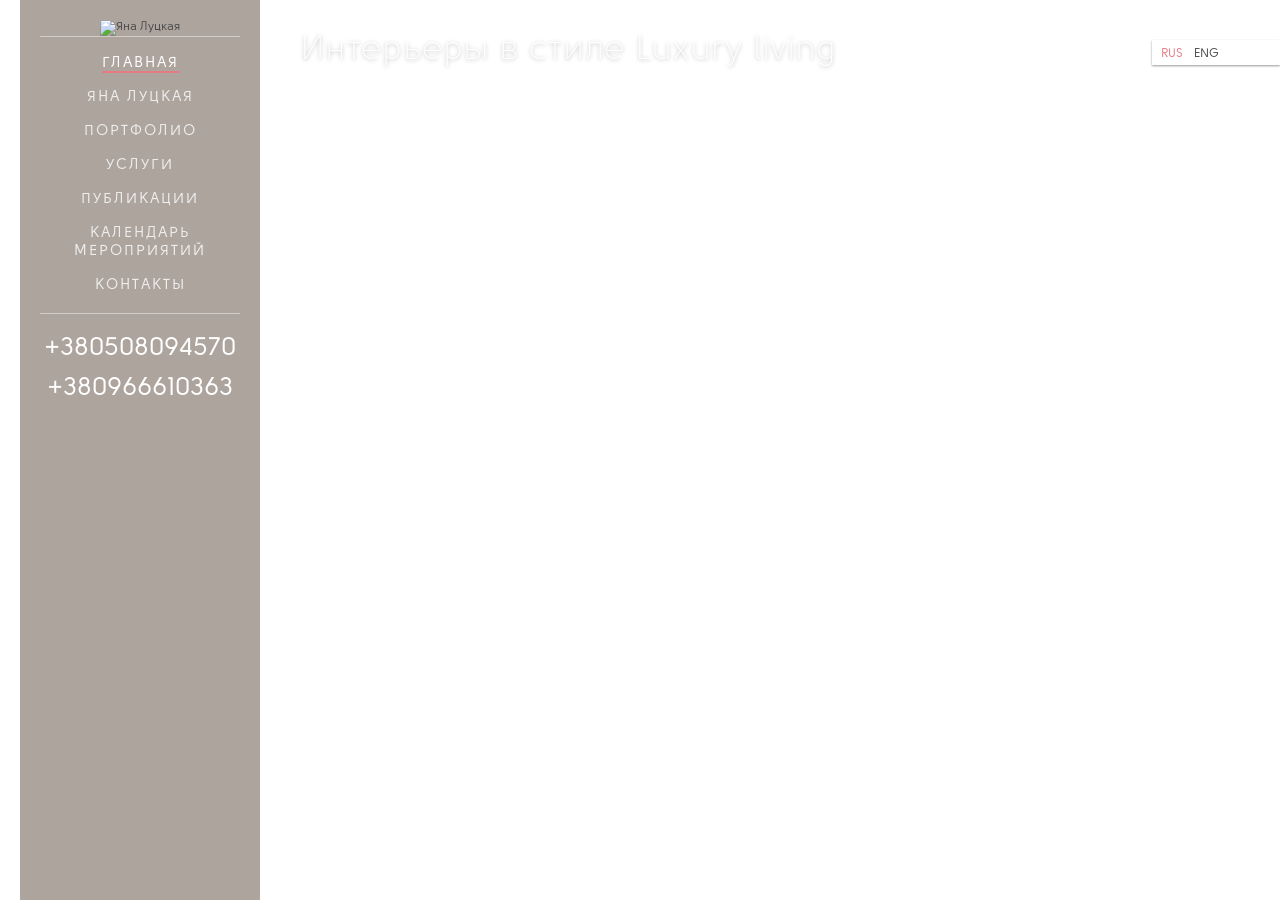
==== app/index.html @ 1f12cc7a "first commit with main section" ====
<!DOCTYPE html>
<html lang="ru">
<head>
	<meta charset="utf-8">
	<title>LutskaDesign</title>
	<meta name="description" content="">

	<meta http-equiv="X-UA-Compatible" content="IE=edge">
	<meta name="viewport" content="width=device-width, initial-scale=1, maximum-scale=1">

	<link rel="shortcut icon" href="favicon/favicon.ico" type="image/x-icon">
	<link rel="apple-touch-icon" href="favicon/apple-touch-icon.png">
	<link rel="apple-touch-icon" sizes="72x72" href="favicon/apple-touch-icon-72x72.png">
	<link rel="apple-touch-icon" sizes="114x114" href="favicon/apple-touch-icon-114x114.png">

	<link rel="stylesheet" href="libs/normalize.css/normalize.css">
	<link rel="stylesheet" href="libs/bootstrap-grid-only/css/grid12.css">
	<link rel="stylesheet" href="css/animate.css">
	<link rel="stylesheet" href="libs/owl-carousel-2/assets/owl.carousel.css">
	<link rel="stylesheet" href="libs/owl-carousel/owl.theme.css">
	<link rel="stylesheet" href="css/fonts.css">
	<link rel="stylesheet" href="css/font-awesome.min.css">
	<link rel="stylesheet" href="css/main.css">
	<script src="https://ajax.googleapis.com/ajax/libs/jquery/2.2.4/jquery.min.js"></script>

</head>

<body>

	<div class="sidebar-menu">
		<a href="index.html"><img src="/img/frontend/logo.png" alt="Яна Луцкая" class="logo"></a>
		<ul class="menu">
			<li class="menu-item"><a class="active" href="#">главная</a></li>
			<li class="menu-item"><a href="#">яна луцкая</a></li>
			<li class="menu-item"><a href="#">портфолио</a></li>
			<li class="menu-item"><a href="#">услуги</a></li>
			<li class="menu-item"><a href="#">публикации</a></li>
			<li class="menu-item"><a href="#">календарь мероприятий</a></li>
			<li class="menu-item"><a href="#">контакты</a></li>
		</ul>
		<ul class="phones">
			<li class="phones-item"><a href="tel:+380508094570">+380508094570</a></li>
			<li class="phones-item"><a href="tel:++380966610363">+380966610363</a></li>
		</ul>
	</div>
	<div class="header-section">
		<ul class="langs">
			<li class="lang-item"><a class="active" href="#">rus</a></li>
			<li class="lang-item"><a href="#">eng</a></li>
		</ul>

		<div class="owl-carousel owl-theme">
			<div class="slide" style="background-image: url('/img/frontend/slide-1.jpg');">
				<div class="slide-title_wrap">
					<h2 class="slide-title">Интерьеры в стиле Luxury living</h2>
				</div>
			</div>
			<div class="slide" style="background-image: url('/img/frontend/slide-2.jpg');">
				<div class="slide-title_wrap">
					<h2 class="slide-title">Неординарные и яркие идеи</h2>
				</div>
			</div>
		</div>
		<div id="arrow-down"><i class='fa fa-angle-down'></i></div>
	</div>

	<script src="libs/jquery/dist/jquery.min.js"></script>
	<script src="libs/owl-carousel-2/owl.carousel.min.js"></script>
	<script src="js/common.js"></script>


</body>
</html>
---- app/libs/bootstrap-grid-only/css/grid12.css ----
@-ms-viewport {
  width: device-width;
}
.visible-xs,
.visible-sm,
.visible-md,
.visible-lg {
  display: none !important;
}
.visible-xs-block,
.visible-xs-inline,
.visible-xs-inline-block,
.visible-sm-block,
.visible-sm-inline,
.visible-sm-inline-block,
.visible-md-block,
.visible-md-inline,
.visible-md-inline-block,
.visible-lg-block,
.visible-lg-inline,
.visible-lg-inline-block {
  display: none !important;
}
@media (max-width: 767px) {
  .visible-xs {
    display: block !important;
  }
  table.visible-xs {
    display: table;
  }
  tr.visible-xs {
    display: table-row !important;
  }
  th.visible-xs,
  td.visible-xs {
    display: table-cell !important;
  }
}
@media (max-width: 767px) {
  .visible-xs-block {
    display: block !important;
  }
}
@media (max-width: 767px) {
  .visible-xs-inline {
    display: inline !important;
  }
}
@media (max-width: 767px) {
  .visible-xs-inline-block {
    display: inline-block !important;
  }
}
@media (min-width: 768px) and (max-width: 991px) {
  .visible-sm {
    display: block !important;
  }
  table.visible-sm {
    display: table;
  }
  tr.visible-sm {
    display: table-row !important;
  }
  th.visible-sm,
  td.visible-sm {
    display: table-cell !important;
  }
}
@media (min-width: 768px) and (max-width: 991px) {
  .visible-sm-block {
    display: block !important;
  }
}
@media (min-width: 768px) and (max-width: 991px) {
  .visible-sm-inline {
    display: inline !important;
  }
}
@media (min-width: 768px) and (max-width: 991px) {
  .visible-sm-inline-block {
    display: inline-block !important;
  }
}
@media (min-width: 992px) and (max-width: 1199px) {
  .visible-md {
    display: block !important;
  }
  table.visible-md {
    display: table;
  }
  tr.visible-md {
    display: table-row !important;
  }
  th.visible-md,
  td.visible-md {
    display: table-cell !important;
  }
}
@media (min-width: 992px) and (max-width: 1199px) {
  .visible-md-block {
    display: block !important;
  }
}
@media (min-width: 992px) and (max-width: 1199px) {
  .visible-md-inline {
    display: inline !important;
  }
}
@media (min-width: 992px) and (max-width: 1199px) {
  .visible-md-inline-block {
    display: inline-block !important;
  }
}
@media (min-width: 1200px) {
  .visible-lg {
    display: block !important;
  }
  table.visible-lg {
    display: table;
  }
  tr.visible-lg {
    display: table-row !important;
  }
  th.visible-lg,
  td.visible-lg {
    display: table-cell !important;
  }
}
@media (min-width: 1200px) {
  .visible-lg-block {
    display: block !important;
  }
}
@media (min-width: 1200px) {
  .visible-lg-inline {
    display: inline !important;
  }
}
@media (min-width: 1200px) {
  .visible-lg-inline-block {
    display: inline-block !important;
  }
}
@media (max-width: 767px) {
  .hidden-xs {
    display: none !important;
  }
}
@media (min-width: 768px) and (max-width: 991px) {
  .hidden-sm {
    display: none !important;
  }
}
@media (min-width: 992px) and (max-width: 1199px) {
  .hidden-md {
    display: none !important;
  }
}
@media (min-width: 1200px) {
  .hidden-lg {
    display: none !important;
  }
}
.visible-print {
  display: none !important;
}
@media print {
  .visible-print {
    display: block !important;
  }
  table.visible-print {
    display: table;
  }
  tr.visible-print {
    display: table-row !important;
  }
  th.visible-print,
  td.visible-print {
    display: table-cell !important;
  }
}
.visible-print-block {
  display: none !important;
}
@media print {
  .visible-print-block {
    display: block !important;
  }
}
.visible-print-inline {
  display: none !important;
}
@media print {
  .visible-print-inline {
    display: inline !important;
  }
}
.visible-print-inline-block {
  display: none !important;
}
@media print {
  .visible-print-inline-block {
    display: inline-block !important;
  }
}
@media print {
  .hidden-print {
    display: none !important;
  }
}
.container {
  margin-right: auto;
  margin-left: auto;
  padding-left: 15px;
  padding-right: 15px;
}
@media (min-width: 768px) {
  .container {
    width: 750px;
  }
}
@media (min-width: 992px) {
  .container {
    width: 970px;
  }
}
@media (min-width: 1200px) {
  .container {
    width: 1170px;
  }
}
.container-fluid {
  margin-right: auto;
  margin-left: auto;
  padding-left: 15px;
  padding-right: 15px;
}
.row {
  margin-left: -15px;
  margin-right: -15px;
}
.col, .col-xs-1, .col-sm-1, .col-md-1, .col-lg-1, .col-xs-2, .col-sm-2, .col-md-2, .col-lg-2, .col-xs-3, .col-sm-3, .col-md-3, .col-lg-3, .col-xs-4, .col-sm-4, .col-md-4, .col-lg-4, .col-xs-5, .col-sm-5, .col-md-5, .col-lg-5, .col-xs-6, .col-sm-6, .col-md-6, .col-lg-6, .col-xs-7, .col-sm-7, .col-md-7, .col-lg-7, .col-xs-8, .col-sm-8, .col-md-8, .col-lg-8, .col-xs-9, .col-sm-9, .col-md-9, .col-lg-9, .col-xs-10, .col-sm-10, .col-md-10, .col-lg-10, .col-xs-11, .col-sm-11, .col-md-11, .col-lg-11, .col-xs-12, .col-sm-12, .col-md-12, .col-lg-12 {
  position: relative;
  min-height: 1px;
  padding-left: 15px;
  padding-right: 15px;
}
.col, .col-xs-1, .col-xs-2, .col-xs-3, .col-xs-4, .col-xs-5, .col-xs-6, .col-xs-7, .col-xs-8, .col-xs-9, .col-xs-10, .col-xs-11, .col-xs-12 {
  float: left;
}
.col-xs-12 {
  width: 100%;
}
.col-xs-11 {
  width: 91.66666667%;
}
.col-xs-10 {
  width: 83.33333333%;
}
.col-xs-9 {
  width: 75%;
}
.col-xs-8 {
  width: 66.66666667%;
}
.col-xs-7 {
  width: 58.33333333%;
}
.col-xs-6 {
  width: 50%;
}
.col-xs-5 {
  width: 41.66666667%;
}
.col-xs-4 {
  width: 33.33333333%;
}
.col-xs-3 {
  width: 25%;
}
.col-xs-2 {
  width: 16.66666667%;
}
.col-xs-1 {
  width: 8.33333333%;
}
.col-xs-pull-12 {
  right: 100%;
}
.col-xs-pull-11 {
  right: 91.66666667%;
}
.col-xs-pull-10 {
  right: 83.33333333%;
}
.col-xs-pull-9 {
  right: 75%;
}
.col-xs-pull-8 {
  right: 66.66666667%;
}
.col-xs-pull-7 {
  right: 58.33333333%;
}
.col-xs-pull-6 {
  right: 50%;
}
.col-xs-pull-5 {
  right: 41.66666667%;
}
.col-xs-pull-4 {
  right: 33.33333333%;
}
.col-xs-pull-3 {
  right: 25%;
}
.col-xs-pull-2 {
  right: 16.66666667%;
}
.col-xs-pull-1 {
  right: 8.33333333%;
}
.col-xs-pull-0 {
  right: auto;
}
.col-xs-push-12 {
  left: 100%;
}
.col-xs-push-11 {
  left: 91.66666667%;
}
.col-xs-push-10 {
  left: 83.33333333%;
}
.col-xs-push-9 {
  left: 75%;
}
.col-xs-push-8 {
  left: 66.66666667%;
}
.col-xs-push-7 {
  left: 58.33333333%;
}
.col-xs-push-6 {
  left: 50%;
}
.col-xs-push-5 {
  left: 41.66666667%;
}
.col-xs-push-4 {
  left: 33.33333333%;
}
.col-xs-push-3 {
  left: 25%;
}
.col-xs-push-2 {
  left: 16.66666667%;
}
.col-xs-push-1 {
  left: 8.33333333%;
}
.col-xs-push-0 {
  left: auto;
}
.col-xs-offset-12 {
  margin-left: 100%;
}
.col-xs-offset-11 {
  margin-left: 91.66666667%;
}
.col-xs-offset-10 {
  margin-left: 83.33333333%;
}
.col-xs-offset-9 {
  margin-left: 75%;
}
.col-xs-offset-8 {
  margin-left: 66.66666667%;
}
.col-xs-offset-7 {
  margin-left: 58.33333333%;
}
.col-xs-offset-6 {
  margin-left: 50%;
}
.col-xs-offset-5 {
  margin-left: 41.66666667%;
}
.col-xs-offset-4 {
  margin-left: 33.33333333%;
}
.col-xs-offset-3 {
  margin-left: 25%;
}
.col-xs-offset-2 {
  margin-left: 16.66666667%;
}
.col-xs-offset-1 {
  margin-left: 8.33333333%;
}
.col-xs-offset-0 {
  margin-left: 0%;
}
@media (min-width: 768px) {
  .col, .col-sm-1, .col-sm-2, .col-sm-3, .col-sm-4, .col-sm-5, .col-sm-6, .col-sm-7, .col-sm-8, .col-sm-9, .col-sm-10, .col-sm-11, .col-sm-12 {
    float: left;
  }
  .col-sm-12 {
    width: 100%;
  }
  .col-sm-11 {
    width: 91.66666667%;
  }
  .col-sm-10 {
    width: 83.33333333%;
  }
  .col-sm-9 {
    width: 75%;
  }
  .col-sm-8 {
    width: 66.66666667%;
  }
  .col-sm-7 {
    width: 58.33333333%;
  }
  .col-sm-6 {
    width: 50%;
  }
  .col-sm-5 {
    width: 41.66666667%;
  }
  .col-sm-4 {
    width: 33.33333333%;
  }
  .col-sm-3 {
    width: 25%;
  }
  .col-sm-2 {
    width: 16.66666667%;
  }
  .col-sm-1 {
    width: 8.33333333%;
  }
  .col-sm-pull-12 {
    right: 100%;
  }
  .col-sm-pull-11 {
    right: 91.66666667%;
  }
  .col-sm-pull-10 {
    right: 83.33333333%;
  }
  .col-sm-pull-9 {
    right: 75%;
  }
  .col-sm-pull-8 {
    right: 66.66666667%;
  }
  .col-sm-pull-7 {
    right: 58.33333333%;
  }
  .col-sm-pull-6 {
    right: 50%;
  }
  .col-sm-pull-5 {
    right: 41.66666667%;
  }
  .col-sm-pull-4 {
    right: 33.33333333%;
  }
  .col-sm-pull-3 {
    right: 25%;
  }
  .col-sm-pull-2 {
    right: 16.66666667%;
  }
  .col-sm-pull-1 {
    right: 8.33333333%;
  }
  .col-sm-pull-0 {
    right: auto;
  }
  .col-sm-push-12 {
    left: 100%;
  }
  .col-sm-push-11 {
    left: 91.66666667%;
  }
  .col-sm-push-10 {
    left: 83.33333333%;
  }
  .col-sm-push-9 {
    left: 75%;
  }
  .col-sm-push-8 {
    left: 66.66666667%;
  }
  .col-sm-push-7 {
    left: 58.33333333%;
  }
  .col-sm-push-6 {
    left: 50%;
  }
  .col-sm-push-5 {
    left: 41.66666667%;
  }
  .col-sm-push-4 {
    left: 33.33333333%;
  }
  .col-sm-push-3 {
    left: 25%;
  }
  .col-sm-push-2 {
    left: 16.66666667%;
  }
  .col-sm-push-1 {
    left: 8.33333333%;
  }
  .col-sm-push-0 {
    left: auto;
  }
  .col-sm-offset-12 {
    margin-left: 100%;
  }
  .col-sm-offset-11 {
    margin-left: 91.66666667%;
  }
  .col-sm-offset-10 {
    margin-left: 83.33333333%;
  }
  .col-sm-offset-9 {
    margin-left: 75%;
  }
  .col-sm-offset-8 {
    margin-left: 66.66666667%;
  }
  .col-sm-offset-7 {
    margin-left: 58.33333333%;
  }
  .col-sm-offset-6 {
    margin-left: 50%;
  }
  .col-sm-offset-5 {
    margin-left: 41.66666667%;
  }
  .col-sm-offset-4 {
    margin-left: 33.33333333%;
  }
  .col-sm-offset-3 {
    margin-left: 25%;
  }
  .col-sm-offset-2 {
    margin-left: 16.66666667%;
  }
  .col-sm-offset-1 {
    margin-left: 8.33333333%;
  }
  .col-sm-offset-0 {
    margin-left: 0%;
  }
}
@media (min-width: 992px) {
  .col, .col-md-1, .col-md-2, .col-md-3, .col-md-4, .col-md-5, .col-md-6, .col-md-7, .col-md-8, .col-md-9, .col-md-10, .col-md-11, .col-md-12 {
    float: left;
  }
  .col-md-12 {
    width: 100%;
  }
  .col-md-11 {
    width: 91.66666667%;
  }
  .col-md-10 {
    width: 83.33333333%;
  }
  .col-md-9 {
    width: 75%;
  }
  .col-md-8 {
    width: 66.66666667%;
  }
  .col-md-7 {
    width: 58.33333333%;
  }
  .col-md-6 {
    width: 50%;
  }
  .col-md-5 {
    width: 41.66666667%;
  }
  .col-md-4 {
    width: 33.33333333%;
  }
  .col-md-3 {
    width: 25%;
  }
  .col-md-2 {
    width: 16.66666667%;
  }
  .col-md-1 {
    width: 8.33333333%;
  }
  .col-md-pull-12 {
    right: 100%;
  }
  .col-md-pull-11 {
    right: 91.66666667%;
  }
  .col-md-pull-10 {
    right: 83.33333333%;
  }
  .col-md-pull-9 {
    right: 75%;
  }
  .col-md-pull-8 {
    right: 66.66666667%;
  }
  .col-md-pull-7 {
    right: 58.33333333%;
  }
  .col-md-pull-6 {
    right: 50%;
  }
  .col-md-pull-5 {
    right: 41.66666667%;
  }
  .col-md-pull-4 {
    right: 33.33333333%;
  }
  .col-md-pull-3 {
    right: 25%;
  }
  .col-md-pull-2 {
    right: 16.66666667%;
  }
  .col-md-pull-1 {
    right: 8.33333333%;
  }
  .col-md-pull-0 {
    right: auto;
  }
  .col-md-push-12 {
    left: 100%;
  }
  .col-md-push-11 {
    left: 91.66666667%;
  }
  .col-md-push-10 {
    left: 83.33333333%;
  }
  .col-md-push-9 {
    left: 75%;
  }
  .col-md-push-8 {
    left: 66.66666667%;
  }
  .col-md-push-7 {
    left: 58.33333333%;
  }
  .col-md-push-6 {
    left: 50%;
  }
  .col-md-push-5 {
    left: 41.66666667%;
  }
  .col-md-push-4 {
    left: 33.33333333%;
  }
  .col-md-push-3 {
    left: 25%;
  }
  .col-md-push-2 {
    left: 16.66666667%;
  }
  .col-md-push-1 {
    left: 8.33333333%;
  }
  .col-md-push-0 {
    left: auto;
  }
  .col-md-offset-12 {
    margin-left: 100%;
  }
  .col-md-offset-11 {
    margin-left: 91.66666667%;
  }
  .col-md-offset-10 {
    margin-left: 83.33333333%;
  }
  .col-md-offset-9 {
    margin-left: 75%;
  }
  .col-md-offset-8 {
    margin-left: 66.66666667%;
  }
  .col-md-offset-7 {
    margin-left: 58.33333333%;
  }
  .col-md-offset-6 {
    margin-left: 50%;
  }
  .col-md-offset-5 {
    margin-left: 41.66666667%;
  }
  .col-md-offset-4 {
    margin-left: 33.33333333%;
  }
  .col-md-offset-3 {
    margin-left: 25%;
  }
  .col-md-offset-2 {
    margin-left: 16.66666667%;
  }
  .col-md-offset-1 {
    margin-left: 8.33333333%;
  }
  .col-md-offset-0 {
    margin-left: 0%;
  }
}
@media (min-width: 1200px) {
  .col, .col-lg-1, .col-lg-2, .col-lg-3, .col-lg-4, .col-lg-5, .col-lg-6, .col-lg-7, .col-lg-8, .col-lg-9, .col-lg-10, .col-lg-11, .col-lg-12 {
    float: left;
  }
  .col-lg-12 {
    width: 100%;
  }
  .col-lg-11 {
    width: 91.66666667%;
  }
  .col-lg-10 {
    width: 83.33333333%;
  }
  .col-lg-9 {
    width: 75%;
  }
  .col-lg-8 {
    width: 66.66666667%;
  }
  .col-lg-7 {
    width: 58.33333333%;
  }
  .col-lg-6 {
    width: 50%;
  }
  .col-lg-5 {
    width: 41.66666667%;
  }
  .col-lg-4 {
    width: 33.33333333%;
  }
  .col-lg-3 {
    width: 25%;
  }
  .col-lg-2 {
    width: 16.66666667%;
  }
  .col-lg-1 {
    width: 8.33333333%;
  }
  .col-lg-pull-12 {
    right: 100%;
  }
  .col-lg-pull-11 {
    right: 91.66666667%;
  }
  .col-lg-pull-10 {
    right: 83.33333333%;
  }
  .col-lg-pull-9 {
    right: 75%;
  }
  .col-lg-pull-8 {
    right: 66.66666667%;
  }
  .col-lg-pull-7 {
    right: 58.33333333%;
  }
  .col-lg-pull-6 {
    right: 50%;
  }
  .col-lg-pull-5 {
    right: 41.66666667%;
  }
  .col-lg-pull-4 {
    right: 33.33333333%;
  }
  .col-lg-pull-3 {
    right: 25%;
  }
  .col-lg-pull-2 {
    right: 16.66666667%;
  }
  .col-lg-pull-1 {
    right: 8.33333333%;
  }
  .col-lg-pull-0 {
    right: auto;
  }
  .col-lg-push-12 {
    left: 100%;
  }
  .col-lg-push-11 {
    left: 91.66666667%;
  }
  .col-lg-push-10 {
    left: 83.33333333%;
  }
  .col-lg-push-9 {
    left: 75%;
  }
  .col-lg-push-8 {
    left: 66.66666667%;
  }
  .col-lg-push-7 {
    left: 58.33333333%;
  }
  .col-lg-push-6 {
    left: 50%;
  }
  .col-lg-push-5 {
    left: 41.66666667%;
  }
  .col-lg-push-4 {
    left: 33.33333333%;
  }
  .col-lg-push-3 {
    left: 25%;
  }
  .col-lg-push-2 {
    left: 16.66666667%;
  }
  .col-lg-push-1 {
    left: 8.33333333%;
  }
  .col-lg-push-0 {
    left: auto;
  }
  .col-lg-offset-12 {
    margin-left: 100%;
  }
  .col-lg-offset-11 {
    margin-left: 91.66666667%;
  }
  .col-lg-offset-10 {
    margin-left: 83.33333333%;
  }
  .col-lg-offset-9 {
    margin-left: 75%;
  }
  .col-lg-offset-8 {
    margin-left: 66.66666667%;
  }
  .col-lg-offset-7 {
    margin-left: 58.33333333%;
  }
  .col-lg-offset-6 {
    margin-left: 50%;
  }
  .col-lg-offset-5 {
    margin-left: 41.66666667%;
  }
  .col-lg-offset-4 {
    margin-left: 33.33333333%;
  }
  .col-lg-offset-3 {
    margin-left: 25%;
  }
  .col-lg-offset-2 {
    margin-left: 16.66666667%;
  }
  .col-lg-offset-1 {
    margin-left: 8.33333333%;
  }
  .col-lg-offset-0 {
    margin-left: 0%;
  }
}
.clearfix,
.clearfix:before,
.clearfix:after,
.container:before,
.container:after,
.container-fluid:before,
.container-fluid:after,
.row:before,
.row:after {
  content: " ";
  display: table;
}
.clearfix:after,
.container:after,
.container-fluid:after,
.row:after {
  clear: both;
}
.center-block {
  display: block;
  margin-left: auto;
  margin-right: auto;
}
.pull-right {
  float: right !important;
}
.pull-left {
  float: left !important;
}
*,
*:before,
*:after {
  -webkit-box-sizing: border-box;
  -moz-box-sizing: border-box;
  box-sizing: border-box;
}
---- app/css/fonts.css ----
@font-face {
  font-family: "FontAwesome";
  font-style: normal;
  font-weight: normal;
  src: url("../fonts/FontAwesome/FontAwesome.eot?#iefix") format("embedded-opentype"), url("../fonts/FontAwesome/FontAwesome.woff2") format("woff2"), url("../fonts/FontAwesome/FontAwesome.woff") format("woff"), url("../fonts/FontAwesome/FontAwesome.ttf") format("truetype"), url("../fonts/FontAwesome/FontAwesome.svg#FontAwesome") format("svg"); }

@font-face {
  font-family: "SolomonSansLight";
  src: url("../fonts/SolomonSans/Solomon Sans Light.otf") format("opentype");
}

@font-face {
  font-family: "SolomonSansNormal";
  src: url("../fonts/SolomonSans/Solomon Sans Normal.otf") format("opentype");
}
---- app/css/main.css ----
/*-------------main----------------*/
* {
  -webkit-box-sizing: border-box;
          box-sizing: border-box;
  margin: 0;
  padding: 0; }

a {
  text-decoration: none;
  color: inherit; }

a:hover {
  text-decoration: none;
  cursor: pointer; }

ul {
  padding: 0;
  margin: 0;
  list-style: none; }

h1, h2, h3, h4, h5, h6 {
  font-weight: normal; }

.right {
  float: right; }

.left {
  float: left; }

.center {
  text-align: center; }

.hidden {
  display: none; }

.clearfix:before, .clearfix:after {
  content: "";
  display: table; }

.clearfix:after {
  clear: both; }

body {
  width: 100%;
  margin: 0 auto;
  background-color: #ffffff;
  color: #4a4a4a;
  font-family: "SolomonSansNormal", sans-serif;
  font-size: 12px;
  line-height: initial; }

.slide {
  position: relative;
  width: 100%;
  background-size: cover; }

.slide-title_wrap {
  display: block;
  position: absolute;
  left: 300px;
  top: 30px;
  width: -webkit-calc(50% - 100px);
  width: calc(50% - 100px); }

.slide-title {
  text-shadow: 0 1px 4px rgba(0, 0, 0, 0.3);
  color: #fff;
  letter-spacing: .1px;
  position: relative;
  font-size: 34px;
  font-family: 'SolomonSansLight', sans-serif; }

.langs {
  width: 128px;
  position: absolute;
  right: 0;
  top: 40px;
  height: 25px;
  line-height: 28px;
  overflow: hidden;
  text-align: left;
  padding: 0 0 0 9px;
  -webkit-box-shadow: 0 1px 2px 0 rgba(2, 3, 3, 0.4);
          box-shadow: 0 1px 2px 0 rgba(2, 3, 3, 0.4);
  font-size: 12px;
  text-transform: uppercase;
  background: rgba(255, 255, 255, 0.8);
  z-index: 5;
  -webkit-transition: all .6s ease;
  transition: all .6s ease; }

.lang-item {
  float: left; }

.lang-item a, .lang-item a:visited {
  font-size: 12px;
  margin-right: 11px; }

.lang-item:hover,
.lang-item a.active {
  color: #e77983; }

.menu-item a:hover,
.menu-item a.active {
  border-bottom: 2px solid #e77983;
  color: white;
  -webkit-transition: all .5s ease;
  transition: all .5s ease; }

.sidebar-menu {
  position: fixed;
  top: 0;
  left: 20px;
  width: 240px;
  height: 100%;
  padding: 20px 20px 0;
  background-color: rgba(165, 155, 147, 0.9);
  text-align: center;
  z-index: 555; }

.logo {
  width: 50%; }

.menu {
  border-top: 1px solid #d1ccc7;
  padding: 10px 0; }

.menu-item {
  padding: 8px 0;
  text-align: center;
  font-size: 15px;
  font-family: 'SolomonSansNormal', sans-serif;
  letter-spacing: 2px; }

.menu-item a {
  text-transform: uppercase;
  border-bottom: 2px solid rgba(231, 121, 131, 0);
  color: rgba(255, 255, 255, 0.8);
  -webkit-transition: all .5s ease;
  transition: all .5s ease; }

.phones {
  border-top: 1px solid #d1ccc7;
  padding: 10px 0; }

.phones-item {
  padding-top: 10px;
  font-size: 25px;
  color: #fff;
  -webkit-transition: all .5s ease;
  transition: all .5s ease; }

.phones-item:hover {
  opacity: 0.8;
  -webkit-transition: all .5s ease;
  transition: all .5s ease; }

#arrow-down {
  position: absolute;
  bottom: 20px;
  left: 50%;
  margin-left: -28px;
  width: 57px;
  height: 57px;
  border: 1px solid #fff;
  font-size: 45px;
  color: #fff;
  line-height: 52px;
  text-align: center;
  z-index: 5; }

#arrow-down .fa {
  -webkit-animation: blink 2s linear infinite;
          animation: blink 2s linear infinite; }

@-webkit-keyframes blink {
  0% {
    color: #fff; }
  50% {
    color: #FBB; }
  100% {
    color: #e77983; } }

@keyframes blink {
  0% {
    color: #fff; }
  50% {
    color: #FBB; }
  100% {
    color: #e77983; } }

#arrow-down:hover {
  border: 1px solid #e77983;
  color: #e77983;
  cursor: pointer; }

.owl-prev,
.owl-next {
  z-index: 2;
  position: absolute;
  width: 57px;
  height: 57px;
  border: 1px solid #fff;
  top: 50%;
  font-size: 45px;
  color: #fff;
  line-height: 52px;
  margin-top: -37px;
  -webkit-transition: all .3s ease;
  transition: all .3s ease; }

.owl-prev:hover,
.owl-next:hover {
  border: 1px solid #e77983;
  color: #e77983; }

.owl-prev {
  right: 116px; }

.owl-next {
  right: 51px; }

.owl-theme .owl-controls {
  margin-top: 0; }

/*==========  Desktop First Method  ==========*/
/* Large Devices, Wide Screens */
/* Medium Devices, Desktops */
/* Small Devices, Tablets */
/*
!*Disable Animation on Mobile Devices*!
.animated
  !*CSS transitions*!
-o-transition-property: none !important
-moz-transition-property: none !important
-ms-transition-property: none !important
-webkit-transition-property: none !important
transition-property: none !important
!*CSS transforms*!
-o-transform: none !important
-moz-transform: none !important
-ms-transform: none !important
-webkit-transform: none !important
transform: none !important
!*CSS animations*!
-webkit-animation: none !important
-moz-animation: none !important
-o-animation: none !important
-ms-animation: none !important
animation: none !important
*/
/* Extra Small Devices, Phones */
/* Custom, iPhone Retina */
/*==========  Mobile First Method  ==========*/
/* Custom, iPhone Retina */
/* Extra Small Devices, Phones */
/* Small Devices, Tablets */
/* Medium Devices, Desktops */
/* Large Devices, Wide Screens */
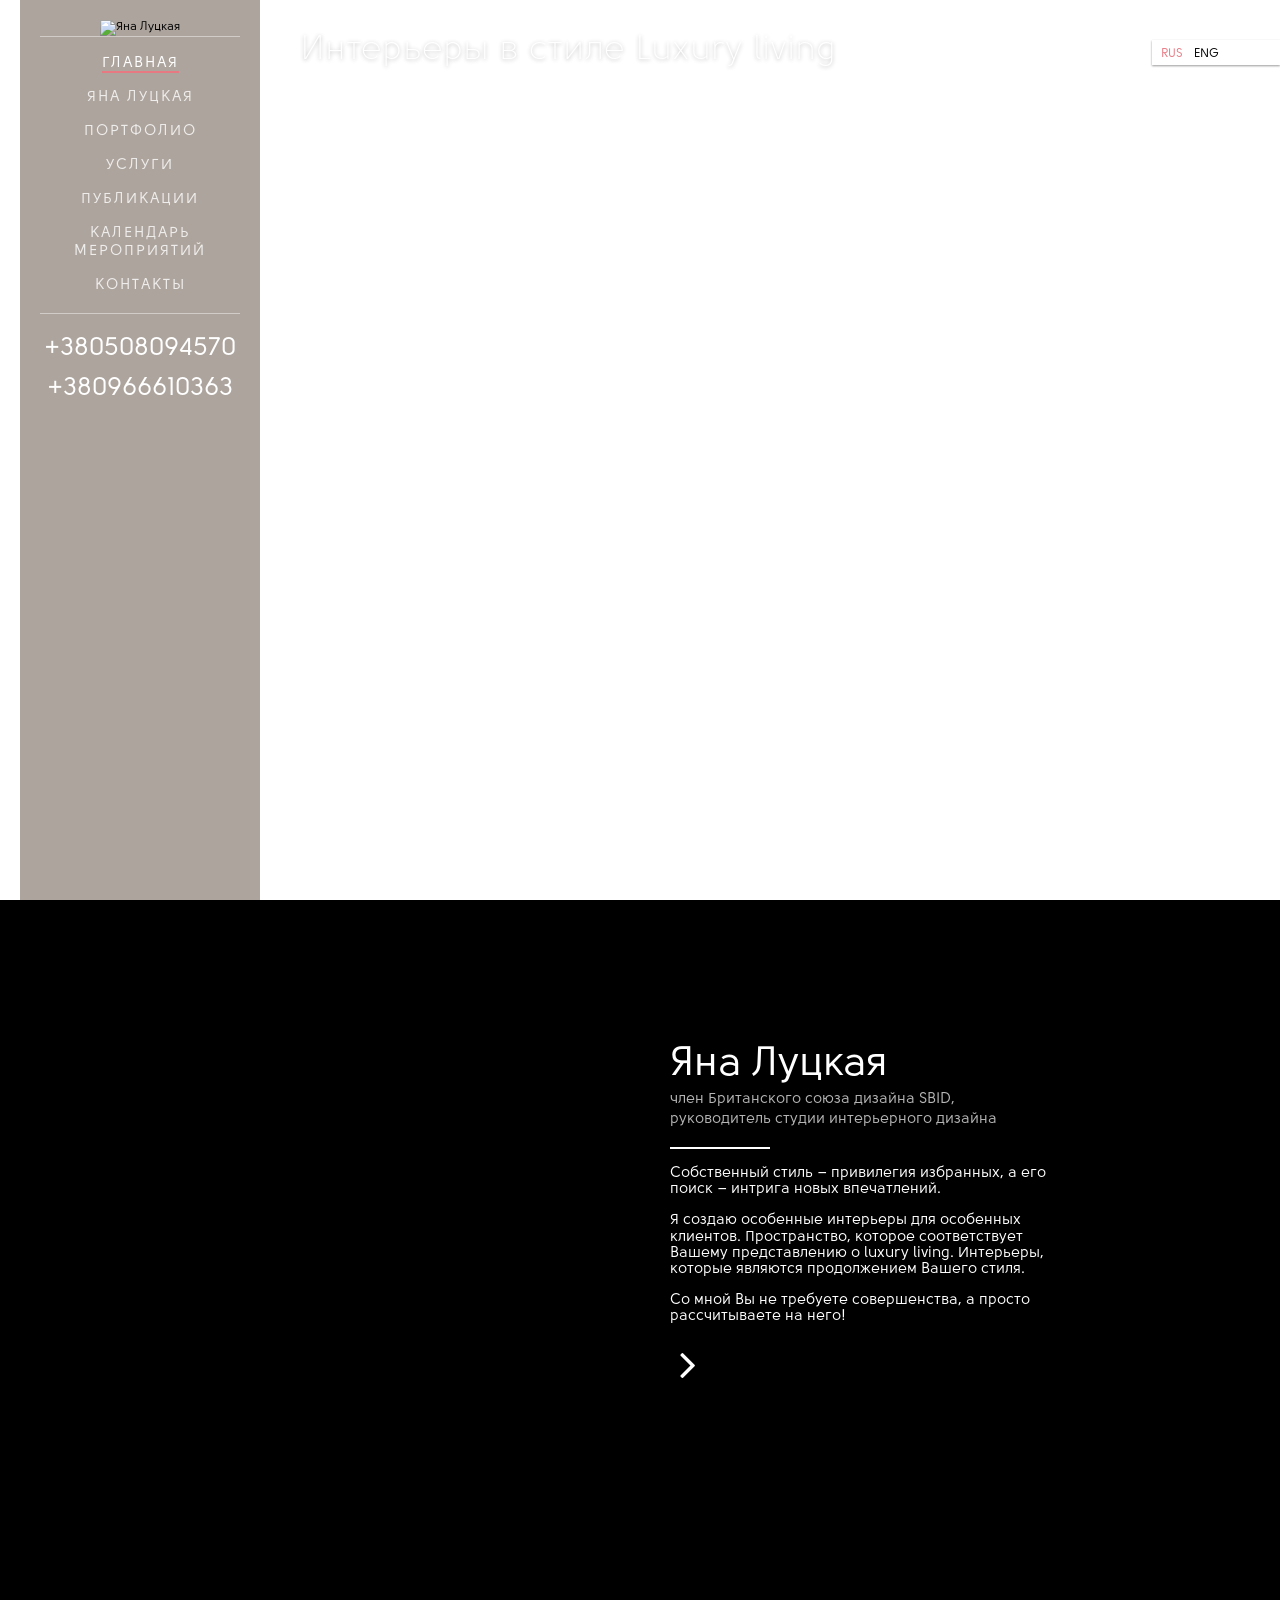
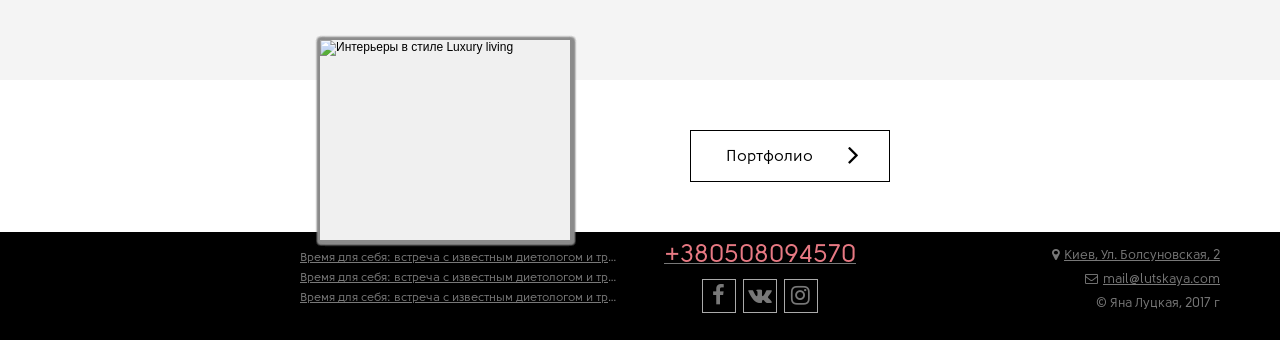
==== commit 4d5d0f9c: "main, contact, portfolio, about" ====
--- a/app/index.html
+++ b/app/index.html
@@ -18,6 +18,7 @@
 	<link rel="stylesheet" href="css/animate.css">
 	<link rel="stylesheet" href="libs/owl-carousel-2/assets/owl.carousel.css">
 	<link rel="stylesheet" href="libs/owl-carousel/owl.theme.css">
+	<link rel="stylesheet" href="libs/unitegallery/dist/css/unite-gallery.css">
 	<link rel="stylesheet" href="css/fonts.css">
 	<link rel="stylesheet" href="css/font-awesome.min.css">
 	<link rel="stylesheet" href="css/main.css">
@@ -30,17 +31,17 @@
 	<div class="sidebar-menu">
 		<a href="index.html"><img src="/img/frontend/logo.png" alt="Яна Луцкая" class="logo"></a>
 		<ul class="menu">
-			<li class="menu-item"><a class="active" href="#">главная</a></li>
-			<li class="menu-item"><a href="#">яна луцкая</a></li>
-			<li class="menu-item"><a href="#">портфолио</a></li>
-			<li class="menu-item"><a href="#">услуги</a></li>
-			<li class="menu-item"><a href="#">публикации</a></li>
-			<li class="menu-item"><a href="#">календарь мероприятий</a></li>
-			<li class="menu-item"><a href="#">контакты</a></li>
+			<li class="menu-item"><a class="active" href="index.html">главная</a></li>
+			<li class="menu-item"><a href="about.html">яна луцкая</a></li>
+			<li class="menu-item"><a href="portfolio.html">портфолио</a></li>
+			<li class="menu-item"><a href="services.html">услуги</a></li>
+			<li class="menu-item"><a href="publication.html">публикации</a></li>
+			<li class="menu-item"><a href="calendar.html">календарь мероприятий</a></li>
+			<li class="menu-item"><a href="contact.html">контакты</a></li>
 		</ul>
 		<ul class="phones">
 			<li class="phones-item"><a href="tel:+380508094570">+380508094570</a></li>
-			<li class="phones-item"><a href="tel:++380966610363">+380966610363</a></li>
+			<li class="phones-item"><a href="tel:+380966610363">+380966610363</a></li>
 		</ul>
 	</div>
 	<div class="header-section">
@@ -57,6 +58,16 @@
 			</div>
 			<div class="slide" style="background-image: url('/img/frontend/slide-2.jpg');">
 				<div class="slide-title_wrap">
+					<h2 class="slide-title">Интерьеры в стиле Luxury living</h2>
+				</div>
+			</div>
+			<div class="slide" style="background-image: url('/img/frontend/slide-3.jpg');">
+				<div class="slide-title_wrap">
+					<h2 class="slide-title">Интерьеры в стиле Luxury living</h2>
+				</div>
+			</div>
+			<div class="slide" style="background-image: url('/img/frontend/slide-4.jpg');">
+				<div class="slide-title_wrap">
 					<h2 class="slide-title">Неординарные и яркие идеи</h2>
 				</div>
 			</div>
@@ -64,8 +75,113 @@
 		<div id="arrow-down"><i class='fa fa-angle-down'></i></div>
 	</div>
 
+	<div id="about" class="about-section" style="background-image: url('/img/frontend/about.jpg');">
+		<div class="description-wrap">
+			<h2 class="about-title"> Яна Луцкая</h2>
+			<p class="subtitle">член Британского союза дизайна SBID, руководитель студии интерьерного дизайна</p>
+			<hr class="hr-1">
+			<div class="description">
+				<p>Собственный стиль – привилегия избранных, а его поиск – интрига новых впечатлений.</p>
+				<p>Я создаю особенные интерьеры для особенных клиентов. Пространство, которое соответствует Вашему представлению о luxury living. Интерьеры, которые являются продолжением Вашего стиля.</p>
+				<p>Со мной Вы не требуете совершенства, а просто рассчитываете на него!</p>
+			</div>
+			<a href="about.html">
+				<i class='fa fa-angle-right'></i>
+			</a>
+		</div>
+	</div>
+
+	<div class="portfolio-section">
+		<div class="static-gallery">
+			<div id="page-gallery-1" class="flex-gallery" style="display:none;">
+				<a href="#">
+					<img alt="Интерьеры в стиле Luxury living" src="/img/frontend/slide-1.jpg"
+						 data-image="/img/frontend/slide-1.jpg"
+						 data-description="2017">
+				</a>
+				<a href="#">
+					<img alt="Интерьеры в стиле Luxury living" src="/img/frontend/slide-2.jpg"
+						 data-image="/img/frontend/slide-1.jpg"
+						 data-description="2017">
+				</a>
+				<a href="#">
+					<img alt="Интерьеры в стиле Luxury living" src="/img/frontend/slide-3.jpg"
+						 data-image="/img/frontend/slide-1.jpg"
+						 data-description="2017">
+				</a>
+				<a href="#">
+					<img alt="Интерьеры в стиле Luxury living" src="/img/frontend/slide-4.jpg"
+						 data-image="/img/frontend/slide-1.jpg"
+						 data-description="2017">
+				</a>
+				<a href="#">
+					<img alt="Интерьеры в стиле Luxury living" src="/img/frontend/slide-3.jpg"
+						 data-image="/img/frontend/slide-1.jpg"
+						 data-description="2017">
+				</a>
+				<a href="#">
+					<img alt="Интерьеры в стиле Luxury living" src="/img/frontend/slide-4.jpg"
+						 data-image="/img/frontend/slide-1.jpg"
+						 data-description="2017">
+				</a>
+				<a href="#">
+					<img alt="Интерьеры в стиле Luxury living" src="/img/frontend/slide-2.jpg"
+						 data-image="/img/frontend/slide-1.jpg"
+						 data-description="2017">
+				</a>
+				<a href="#">
+					<img alt="Интерьеры в стиле Luxury living" src="/img/frontend/slide-1.jpg"
+						 data-image="/img/frontend/slide-1.jpg"
+						 data-description="2017">
+				</a>
+				<a href="#">
+					<img alt="Интерьеры в стиле Luxury living" src="/img/frontend/slide-3.jpg"
+						 data-image="/img/frontend/slide-1.jpg"
+						 data-description="2017">
+				</a>
+				<a href="#">
+					<img alt="Интерьеры в стиле Luxury living" src="/img/frontend/slide-2.jpg"
+						 data-image="/img/frontend/slide-1.jpg"
+						 data-description="2017">
+				</a>
+			</div>
+		</div>
+		<div class="more more_portfolio">
+			<a href="#" class="more-portfolio-link">Портфолио<i class='fa fa-angle-right'></i></a>
+		</div>
+	</div>
+
+	<footer class="footer">
+		<div class="wrapper">
+			<div class="news">
+				<ul class="news-list">
+					<li><a href="#">Время для себя: встреча с известным диетологом и тренером Линой Вертагус</a></li>
+					<li><a href="#">Время для себя: встреча с известным диетологом и тренером Линой Вертагус</a></li>
+					<li><a href="#">Время для себя: встреча с известным диетологом и тренером Линой Вертагус</a></li>
+				</ul>
+			</div>
+			<div class="contacts">
+				<ul>
+					<li><a href="#"><i class="fa fa-map-marker"></i>Киев, Ул. Болсуновская, 2</a></li>
+					<li><a href="mailto:mail@lutskaya.com"><i class="fa fa-envelope-o"></i>mail@lutskaya.com</a></li>
+					<li>© Яна Луцкая, 2017 г</li>
+				</ul>
+			</div>
+			<div class="center">
+				<div class="phone"><a href="tel:+380508094570">+380508094570</a></div>
+				<div class="social clearfix">
+					<a href="#"><i class="fa fa-facebook"></i></a>
+					<a href="#"><i class="fa fa-vk"></i></a>
+					<a href="#"><i class="fa fa-instagram"></i></a>
+				</div>
+			</div>
+		</div>
+	</footer>
 	<script src="libs/jquery/dist/jquery.min.js"></script>
 	<script src="libs/owl-carousel-2/owl.carousel.min.js"></script>
+	<script src="libs/unitegallery/dist/js/unitegallery.js"></script>
+	<script src="libs/unitegallery/dist/themes/tiles/ug-theme-tiles.js"></script>
+	<script src="js/masonry.pkgd.min.js"></script>
 	<script src="js/common.js"></script>
 
 
--- a/app/libs/unitegallery/dist/css/unite-gallery.css
+++ b/app/libs/unitegallery/dist/css/unite-gallery.css
@@ -0,0 +1,1359 @@
+.---------Protection--------{}
+
+.ug-gallery-wrapper, 
+.ug-gallery-wrapper *{
+	transition: all !important;
+	-o-transition: all !important;
+	-webkit-transition: all;
+	-moz-transition: all !important;
+	-ms-transition: all !important;
+	max-width:none;
+}
+
+.ug-gallery-wrapper{
+	z-index:0;
+} 
+
+.ug-item-wrapper img{
+	width:auto;
+	max-width:none;
+	margin:0px;
+	padding:0px;
+}
+
+.ug-videoplayer-wrapper video{
+	height:100%;
+	width:100%;
+}
+
+.---------General_Styles--------{}
+
+.ug-rtl{
+	direction:rtl;
+}
+
+.ug-gallery-wrapper{
+	overflow:hidden;
+	position:relative;
+	font-family:Arial, Helvetica, sans-serif;
+}
+
+.ug-error-message{
+	text-align:center;
+	padding-top:30px;
+	padding-bottom:30px;
+	font-size:20px;
+	color:#F30D0D;
+}
+
+.ug-error-message-wrapper{
+	width:100%;
+	height:100%;
+	border:1px solid black;
+}
+
+.ug-gallery-wrapper .ug-canvas-pie{
+	position:absolute;
+	z-index:4;
+}
+
+.ug-gallery-wrapper .ug-progress-bar{
+	position:absolute;
+	overflow:hidden;
+	z-index:4;
+}
+
+.ug-gallery-wrapper .ug-progress-bar-inner{
+	xposition:absolute;
+}
+
+.ug-gallery-wrapper.ug-fullscreen{
+	height: 100% !important;
+	width: 100% !important;
+	max-width:none !important;
+	max-height:none !important;
+}
+
+.ug-gallery-wrapper.ug-fake-fullscreen{
+	position: fixed !important;
+	height: auto !important;
+	width: auto !important;
+	max-width:none !important;
+	max-height:none !important;
+	margin: 0px !important;
+	padding: 0px !important;
+	top: 0px !important;
+	left: 0px !important;
+	bottom: 0px !important;
+	right: 0px !important;
+	z-index: 999999 !important;
+}
+
+.ug-body-fullscreen{
+	overflow: hidden !important;
+	height: 100% !important;
+	width: 100% !important;
+	margin:0px !important;
+	padding:0px !important;	
+}
+
+.ug-gallery-wrapper .ug-preloader-trans{
+	display:block;
+	height:35px;
+	width:32px;
+	height:32px;
+	background-image:url('../images/loader_skype_trans.gif');
+	background-repeat:no-repeat;
+}
+
+
+.--------------SLIDER------------------{}
+
+.ug-gallery-wrapper .ug-slider-wrapper{
+	position:absolute;
+	overflow:hidden;
+	z-index:1;
+	background-color:#000000;
+}
+
+
+.ug-slider-wrapper .ug-slide-wrapper{
+	position:absolute;
+}
+
+.ug-slide-wrapper.ug-slide-clickable{
+	cursor:pointer;
+}
+
+.ug-slider-wrapper .ug-slider-inner{
+	position:absolute;
+	z-index:0;
+}
+
+.ug-slider-wrapper .ug-item-wrapper{
+	position:absolute;
+	overflow:hidden;
+}
+
+.ug-slider-wrapper,
+.ug-item-wrapper img{
+	
+	-webkit-user-select: none;	/* make unselectable */         
+	-moz-user-select: none; 
+	-ms-user-select: none;	
+	max-width:none !important;
+	box-sizing:border-box;
+}
+
+.ug-slider-wrapper .ug-slider-preloader{
+	position:absolute;
+	z-index:1;
+	border:2px solid #ffffff;
+	border-radius:6px;
+	background-color:#ffffff;
+	background-position:center center;
+	background-repeat:no-repeat;
+}
+
+.ug-slider-preloader.ug-loader1{
+	width:30px;
+	height:30px;
+	background-image:url('../images/loader-white1.gif');
+}
+
+.ug-slider-preloader.ug-loader1.ug-loader-black{
+	background-image:url('../images/loader-black1.gif');	
+}
+	
+.ug-slider-preloader.ug-loader2{
+	width:32px;
+	height:32px;
+	background-image:url('../images/loader-white2.gif');
+}
+
+.ug-slider-preloader.ug-loader2.ug-loader-black{
+	background-image:url('../images/loader-black2.gif');	
+}
+
+.ug-slider-preloader.ug-loader3{
+	width:38px;
+	height:38px;
+	background-image:url('../images/loader-white3.gif');
+}
+
+.ug-slider-preloader.ug-loader3.ug-loader-black{
+	background-image:url('../images/loader-black3.gif');	
+}
+
+.ug-slider-preloader.ug-loader4{
+	width:32px;
+	height:32px;
+	background-image:url('../images/loader-white4.gif');
+	background-color:white;
+}
+
+.ug-slider-preloader.ug-loader4.ug-loader-black{
+	background-image:url('../images/loader-black4.gif');	
+}
+
+.ug-slider-preloader.ug-loader5{
+	width:60px;
+	height:8px;
+	background-image:url('../images/loader-white5.gif');
+	background-color:white;
+	border:none;
+	border-radius:0px;
+}
+
+.ug-slider-preloader.ug-loader5.ug-loader-black{
+	background-image:url('../images/loader-black5.gif');
+	border:2px solid #000000;
+}
+
+.ug-slider-preloader.ug-loader6{
+	width:32px;
+	height:32px;
+	background-image:url('../images/loader-white6.gif');
+}
+
+.ug-slider-preloader.ug-loader6.ug-loader-black{
+	background-image:url('../images/loader-black6.gif');	
+}
+
+.ug-slider-preloader.ug-loader7{
+	width:32px;
+	height:10px;
+	background-image:url('../images/loader-white7.gif');
+	border-width:3px;
+	border-radius:3px;
+}
+
+.ug-slider-preloader.ug-loader7.ug-loader-black{
+	background-image:url('../images/loader-black7.gif');	
+}
+
+.ug-slider-preloader.ug-loader-black{
+	border-color:#000000;
+	background-color:#000000;
+}
+
+.ug-slider-preloader.ug-loader-nobg{
+	background-color:transparent;
+}
+
+.ug-slider-wrapper .ug-button-videoplay{
+	position:absolute;
+	z-index:2;
+	cursor:pointer;	
+}
+
+.ug-slider-wrapper .ug-button-videoplay.ug-type-square{	
+	width:86px;
+	height:66px;
+	background-image:url('../images/play-button-square.png');
+	background-position:0px -66px;
+}
+
+.ug-slider-wrapper .ug-button-videoplay.ug-type-square.ug-button-hover{
+	background-position:0px 0px;
+}
+
+
+.ug-slider-wrapper .ug-button-videoplay.ug-type-round{	
+	width:76px;
+	height:76px;
+	background-image:url('../images/play-button-round.png');
+	opacity:0.9;
+	filter: alpha(opacity = 90);
+	transition: all 0.3s ease 0s !important;
+}
+
+
+.ug-slider-wrapper .ug-button-videoplay.ug-type-round.ug-button-hover{
+	opacity:1;
+	filter: alpha(opacity = 100);
+	transition: all 0.3s ease 0s !important;
+}
+
+
+.--------------VIDEO_PLAYER------------------{}
+
+.ug-gallery-wrapper .ug-videoplayer{
+	position:absolute;
+	z-index:100;	
+	background-color:#000000;
+	background-image:url('../images/loader-black1.gif');	
+	background-repeat:no-repeat;
+	background-position:center center;
+	box-sizing:border-box;
+	-moz-box-sizing:border-box;
+}
+
+.ug-videoplayer .ug-videoplayer-wrapper{
+	width:100%;
+	height:100%;
+	background-color:#000000;
+	background-image:url('../images/loader-black1.gif');	
+	background-repeat:no-repeat;
+	background-position:center center;
+}
+
+
+.ug-videoplayer .ug-videoplayer-button-close{
+	position:absolute;
+	height:64px;
+	width:64px;
+	background-image:url('../images/button-close.png');
+	cursor:pointer;
+	z-index:1000;
+}
+
+
+.ug-videoplayer .ug-videoplayer-button-close:hover{
+	background-position: 0px -64px;
+}
+
+.--------------THUMBS_STRIP------------------{}
+
+
+.ug-gallery-wrapper .ug-thumbs-strip,
+.ug-gallery-wrapper .ug-thumbs-grid{
+	position:absolute;
+	overflow:hidden;
+	
+	-webkit-user-select: none;	/* make unselectable */         
+	-moz-user-select: none; 
+	-ms-user-select: none;
+	
+	xbackground-color:green;
+	z-index:10;
+}
+
+.ug-thumbs-strip.ug-dragging{
+	xcursor: -webkit-grab;
+	xcursor: -moz-grab;
+}
+
+.ug-gallery-wrapper .ug-thumbs-strip-inner,
+.ug-gallery-wrapper .ug-thumbs-grid-inner{
+	position:absolute;
+}
+
+.ug-thumb-wrapper.ug-thumb-generated{
+	position:absolute;
+	overflow:hidden;
+	
+	-webkit-user-select: none;	/* make unselectable */         
+	-moz-user-select: none; 
+	-ms-user-select: none;
+	
+	box-sizing:border-box;
+	-moz-box-sizing:border-box;
+}
+
+
+.ug-thumb-wrapper.ug-thumb-generated .ug-thumb-loader,
+.ug-thumb-wrapper.ug-thumb-generated .ug-thumb-error{
+	position:absolute;
+	top:0px;
+	left:0px;
+	background-repeat:no-repeat;
+	background-position:center center;
+}
+
+.ug-thumb-wrapper .ug-thumb-border-overlay{
+	position:absolute;
+	top:0px;
+	left:0px;
+	z-index:4;
+	box-sizing:border-box;
+	-moz-box-sizing:border-box;
+	border-style:solid;
+}
+
+.ug-thumb-wrapper .ug-thumb-overlay{
+	position:absolute;
+	top:0px;
+	left:0px;
+	z-index:3;
+}
+
+.ug-thumb-wrapper.ug-thumb-generated .ug-thumb-loader-dark{
+	background-image:url('../images/loader.gif');
+}
+
+.ug-thumb-wrapper.ug-thumb-generated .ug-thumb-loader-bright{
+	background-image:url('../images/loader_bright.gif');
+}
+
+.ug-thumb-wrapper.ug-thumb-generated .ug-thumb-error{
+	background-image:url('../images/not_loaded.png');
+}
+
+.ug-thumb-wrapper.ug-thumb-generated img{
+	position:absolute;
+	z-index:1;
+	max-width:none !important;
+}
+
+.ug-thumb-wrapper.ug-thumb-generated img.ug-thumb-image-overlay{
+	position:absolute;
+	z-index:2;
+	max-width:none !important;
+}
+
+
+/* bw desaturate effect lightweight */
+img.ug-bw-effect{
+	filter: grayscale(100%);
+    filter: url("data:image/svg+xml;utf8,<svg xmlns=\'http://www.w3.org/2000/svg\'><filter id=\'grayscale\'><feColorMatrix type=\'matrix\' values=\'0.3333 0.3333 0.3333 0 0 0.3333 0.3333 0.3333 0 0 0.3333 0.3333 0.3333 0 0 0 0 0 1 0\'/></filter></svg>#grayscale"); /* Firefox 10+, Firefox on Android */	
+	-moz-filter: grayscale(100%);
+	-webkit-filter: grayscale(100%); 
+}
+
+/* blur effect desaturate effect lightweight */
+img.ug-blur-effect{
+	
+	filter: blur(0.8px); 
+	-webkit-filter: blur(0.8px);
+	-moz-filter: blur(0.8px);
+	-o-filter: blur(0.8px);
+	-ms-filter: blur(0.8px);    
+    filter: url("data:image/svg+xml;utf8,<svg xmlns=\'http://www.w3.org/2000/svg\'><filter id='blur'><feGaussianBlur stdDeviation=\'0.8\' /></filter></svg>#blur"); /* Firefox 10+, Firefox on Android */
+	filter:progid:DXImageTransform.Microsoft.Blur(PixelRadius='0.8');
+}
+
+img.ug-sepia-effect{
+	-webkit-filter: sepia(1);
+	-webkit-filter: sepia(100%); -moz-filter: sepia(100%);
+	-ms-filter: sepia(100%); -o-filter: sepia(100%);
+	filter: url("data:image/svg+xml;utf8,<svg xmlns=\'http://www.w3.org/2000/svg\'><filter id=\'sepia\'><feColorMatrix values=\'0.14 0.45 0.05 0 0 0.12 0.39 0.04 0 0 0.08 0.28 0.03 0 0 0 0 0 1 0\' /></filter></svg>#sepia"); /* Firefox 10+, Firefox on Android */
+	filter: sepia(100%);
+	background-color: #5E2612;
+	filter: alpha(opacity = 50);
+	zoom:1;
+}
+
+
+.--------------BULLETS------------------{}
+
+
+.ug-gallery-wrapper .ug-bullets{
+	position: absolute;
+	top:0px;
+	left:0px;
+	margin:0px;
+	padding:0px;
+}
+
+.ug-gallery-wrapper .ug-bullets .ug-bullet{
+	background-repeat:no-repeat;
+	cursor:pointer;
+	display:block;
+	float:left;
+	z-index:2;
+}
+
+.ug-gallery-wrapper .ug-bullets .ug-bullet:first-child{
+	margin-left:0px;
+}
+
+
+.--------------TEXT_PANEL------------------{}
+
+.ug-gallery-wrapper .ug-textpanel{
+	position:absolute;
+	overflow:hidden;
+}
+
+.ug-slider-wrapper .ug-textpanel{
+	z-index:2;
+}
+
+.ug-gallery-wrapper .ug-textpanel-bg,
+.ug-gallery-wrapper .ug-textpanel-title,
+.ug-gallery-wrapper .ug-textpanel-description{
+	display:block;
+	position:absolute;
+	margin:0px;
+	padding:0px;
+}
+
+
+.ug-gallery-wrapper .ug-textpanel-bg{
+	background-color:#000000;
+	opacity:0.4;
+	filter: alpha(opacity = 40);
+	z-index:1;
+}
+
+.ug-textpanel-textwrapper{
+	overflow:hidden;
+}
+
+.ug-gallery-wrapper .ug-textpanel-title{
+	font-size:16px;
+	font-weight:bold;
+	color:white;
+	text-align:left;
+	z-index:2;	
+}
+
+.ug-gallery-wrapper .ug-textpanel-description{
+	font-size:14px;
+	color:white;
+	text-align:left;
+	z-index:3;
+}
+
+
+.--------------ZOOM_PANEL------------------{}
+
+.ug-slider-wrapper .ug-zoompanel{
+	position:absolute;
+	top:200px;
+	left:100px;
+}
+
+.ug-zoompanel .ug-zoompanel-button{
+    background-repeat: no-repeat;
+    cursor:pointer;
+    display:block;
+}
+
+
+.--------------ZOOM_PANEL_BUTTONS------------------{}
+
+.ug-gallery-wrapper .ug-arrow-left{
+	position:absolute;	
+	background-repeat:no-repeat;
+	display:block;
+	cursor:pointer;
+}
+
+.ug-gallery-wrapper .ug-arrow-right{
+	position:absolute;
+	background-repeat:no-repeat;
+	cursor:pointer;
+}
+
+
+.--------------GRID_PANEL_AND_ARROWS------------------{}
+
+
+.ug-gallery-wrapper .ug-grid-panel{
+	position:absolute;
+    background-color: #000000;
+    xbackground-color: blue;
+
+    z-index:2;
+}
+
+
+.ug-gallery-wrapper .ug-grid-panel .grid-arrow{
+	position:absolute;
+	background-repeat:no-repeat;
+	cursor:pointer;
+	z-index:11;
+}
+
+.ug-gallery-wrapper .ug-grid-panel .grid-arrow.ug-button-disabled{
+	cursor:default;	
+}
+
+
+/* handle tip */
+.ug-gallery-wrapper .ug-panel-handle-tip{
+	position:absolute;
+	z-index:13;
+	cursor:pointer;
+}
+
+.ug-gallery-wrapper .ug-overlay-disabled{
+	position:absolute;
+	z-index:100;
+	width:100%;
+	height:100%;
+	background-color:#000000;
+	opacity: 0.3;
+    filter: alpha(opacity=30);	
+	background-image:url('../images/cover-grid.png');
+}
+
+
+.--------------STRIP_PANEL------------------{}
+
+.ug-gallery-wrapper .ug-strip-panel{
+	position:absolute;
+	background-color:#000000;
+	z-index:2;
+}
+
+.ug-strip-panel .ug-strip-arrow{
+	position:absolute;	
+	cursor:pointer;
+}
+
+.ug-strip-panel .ug-strip-arrow.ug-button-disabled{
+	cursor:default;
+}
+
+
+.ug-strip-panel .ug-strip-arrow-tip{
+	position:absolute;
+}
+
+.--------------TILES------------------{}
+
+.ug-thumb-wrapper.ug-tile{
+	display:block;
+	position:absolute;
+	box-sizing:border-box;
+	-moz-box-sizing:border-box;
+	overflow:hidden;
+	padding:0px;
+	margin:0px;
+}
+
+.ug-tile .ug-tile-cloneswrapper{
+	position:absolute;
+	width:0px;
+	height:0px;
+	top:0px;
+	left:0px;
+	overflow:hidden;
+	opacity:0;
+	filter: alpha(opacity = 90);
+}
+
+
+/* transit something */
+/* transit fixed size items */
+/* transit image overlay */
+
+.ug-tiles-transit.ug-tiles-transition-active .ug-thumb-wrapper.ug-tile,
+.ug-tiles-transit.ug-tiles-transition-active .ug-thumb-wrapper.ug-tile .ug-trans-enabled{
+	transition: left 0.7s ease 0s, top 0.7s ease 0s, width 0.7s ease 0s, height 0.7s ease 0s !important;
+}
+
+
+.ug-thumb-wrapper.ug-tile.ug-tile-clickable{
+	cursor: pointer;
+}
+
+.ug-thumb-wrapper.ug-tile .ug-image-container{
+	position:absolute;
+	overflow:hidden;
+	z-index:1;
+	top:0px;
+	left:0px;
+}
+
+.ug-thumb-wrapper.ug-tile img.ug-thumb-image{
+
+	-webkit-user-select: none;	/* make unselectable */         
+	-moz-user-select: none; 
+	-ms-user-select: none;	
+	max-width:none !important;
+	max-height:none !important;
+
+	display:block;	
+	border:none;
+	padding:0px !important;
+	margin:0px !important;
+	
+	width:auto;
+	height:auto;
+	position:absolute;
+}
+
+
+.ug-thumb-wrapper.ug-tile .ug-tile-image-overlay{
+	position:absolute;
+	overflow:hidden;
+	z-index:2;
+	top:0px;
+	left:0px;
+}
+
+.ug-thumb-wrapper.ug-tile .ug-tile-image-overlay img{
+	width:100%;
+	max-width:none !important;	
+}
+
+.ug-tiletype-justified .ug-thumb-wrapper.ug-tile .ug-tile-image-overlay img{
+	height:100%;
+	max-width:none !important;	
+}
+
+.ug-thumb-wrapper.ug-tile .ug-tile-icon{
+	position:absolute;
+	width:38px;
+	height:38px;
+	background-repeat:no-repeat;
+	background-position:0 0;
+	xbackground-color:green;
+	z-index:6;
+	top:1px;
+	left:1px;
+	cursor:pointer;
+}
+
+.ug-thumb-wrapper.ug-tile .ug-tile-icon.ug-icon-link{
+	background-image:url('../images/icon-link32.png');	
+}
+
+.ug-thumb-wrapper.ug-tile .ug-tile-icon.ug-icon-zoom{
+	background-image:url('../images/icon-zoom32.png');	
+}
+
+.ug-thumb-wrapper.ug-tile .ug-tile-icon.ug-icon-play{
+	background-image:url('../images/icon-play32.png');	
+}
+
+.ug-thumb-wrapper.ug-tile .ug-tile-icon:hover{
+	background-position:0 -38px;
+}
+
+
+.ug-thumbs-grid .ug-tile-image-overlay img{
+	width:auto;
+	height:auto;
+	position:absolute;
+	max-width:none !important;
+}
+
+/* text panel on tiles*/
+
+.ug-tile .ug-textpanel{
+	z-index: 5;
+	cursor:default;
+}
+
+.ug-tile.ug-tile-clickable .ug-textpanel{
+	cursor:pointer;
+}
+
+.ug-tile .ug-textpanel-title{
+	font-size:14px;
+	font-weight:bold;
+}
+
+.--------------CAROUSEL------------------{}
+
+.ug-gallery-wrapper .ug-carousel-wrapper{
+	position:absolute;
+	overflow:hidden;
+}
+
+.ug-gallery-wrapper .ug-carousel-inner{
+	position:absolute;
+}
+
+
+.------------------LIGHTBOX---------------------{}
+
+.ug-gallery-wrapper.ug-lightbox{
+	display: none;
+	position: fixed;
+    border: none;
+    padding:0px;
+    margin:0px;
+    outline: invert none medium;
+    overflow: hidden;
+    top: 0;
+    left: 0;
+	width: 100%;
+    height: 100%;
+	max-width:none !important;
+	max-height:none !important;
+    z-index: 999999;
+}
+
+.ug-lightbox .ug-lightbox-top-panel{
+	position:absolute;
+	z-index:2;
+}
+
+.ug-lightbox .ug-lightbox-top-panel-overlay{
+	width:100%;
+	height:100%;
+	position:absolute;
+	background-color:#000000;
+	opacity:0.4;
+	filter: alpha(opacity=40);
+}
+
+
+.ug-lightbox .ug-lightbox-overlay{
+	z-index:1;
+	width:100%;
+	height:100%;
+    background-color:#000000;
+    opacity:1;
+}
+
+.ug-lightbox .ug-slider-wrapper{
+	z-index:1;
+	xbackground-color:green;
+	background-color:transparent !important;
+}
+
+.ug-lightbox .ug-textpanel{
+	z-index: 2;
+}
+
+
+.ug-lightbox .ug-lightbox-arrow-left,
+.ug-lightbox .ug-lightbox-arrow-right{
+	position:absolute;
+	width:50px;
+	height:55px;
+	background-repeat:no-repeat;
+	background-image:url('../images/lightbox-arrow-left.png');
+	background-position:0px 0px;
+	z-index:3;
+	cursor:pointer;
+}
+
+.ug-lightbox .ug-lightbox-arrow-right{
+	background-image:url('../images/lightbox-arrow-right.png');
+}
+
+.ug-lightbox .ug-lightbox-button-close{
+	position:absolute;
+	width:36px;
+	height:36px;
+	background-repeat:no-repeat;
+	background-image:url('../images/lightbox-icon-close.png');
+	background-position:0px 0px;
+	z-index:4;
+	cursor:pointer;
+}
+
+
+.ug-lightbox-compact .ug-lightbox-button-close{
+	width:45px;
+	height:41px;
+	background-image:url('../images/lightbox-icon-close-compact2.png');
+}
+
+
+.ug-lightbox .ug-lightbox-arrow-left.ug-arrow-hover,
+.ug-lightbox .ug-lightbox-arrow-right.ug-arrow-hover{
+	background-position:0px -55px;	
+}
+
+.ug-lightbox .ug-lightbox-button-close.ug-button-hover{
+	background-position:0px -35px;
+}
+
+.ug-lightbox-compact .ug-lightbox-button-close.ug-button-hover{
+	background-position:0px -40px;
+}
+
+.ug-lightbox .ug-lightbox-numbers{
+	position:absolute;
+	color:#e5e5e5;
+	font-size:12px;
+	top:14px;
+	left:8px;
+	z-index:3;
+}
+
+.ug-lightbox-compact .ug-lightbox-numbers{
+	font-size: 14px;
+	padding-right:5px;
+	padding-top:7px;
+}
+
+.ug-lightbox .ug-textpanel-title,
+.ug-lightbox .ug-textpanel-description{
+	font-size: 14px;
+	font-weight: normal;
+	color: #e5e5e5;
+}
+
+.ug-lightbox-compact .ug-textpanel-title,
+.ug-lightbox-compact .ug-textpanel-description{
+	color:#F3F3F3;
+	font-size: 16px;
+}
+
+.------------------CATEGORY_TABS---------------------{}
+
+	.ug-tabs-wrapper{
+		margin-top:0px;
+		margin-bottom:20px;
+		text-align:center;
+	}
+
+	.ug-tabs-wrapper a.ug-tab{
+	    display: inline-block;
+		cursor:pointer;
+		text-decoration:none;
+		color:#ffffff;
+		padding-left:8px;
+		padding-right:8px;
+		padding-top:6px;
+		padding-bottom:6px;
+		margin-left:5px;
+		background-color:#333333;
+		border-radius:3px;
+		font-size:12px;
+		font-weight:normal;
+		
+		border: 1px solid #969696;
+	}
+	
+	.ug-tabs-wrapper a.ug-tab:hover{
+		background-color: #707070 !important;
+	}
+
+	.ug-tabs-wrapper a.ug-tab.ug-tab-selected,
+	.ug-tabs-wrapper a.ug-tab.ug-tab-selected:hover{
+		background-color: #2077A2 !important;
+		cursor:default !important;
+	}
+
+	.ug-tabs-wrapper a.ug-tab:first-child{
+		margin-left:0px !important;
+	}
+
+
+.------------------DEFAULT_SKIN---------------------{}
+
+/* --- arrows -- */
+
+.ug-arrow-left.ug-skin-default,
+.ug-arrow-right.ug-skin-default{
+	width:15px;
+	height:30px;
+	background-image:url('../skins/default/slider_arrow_left.png');
+	background-position:0px 0px;
+}
+
+.ug-arrow-right.ug-skin-default{
+	background-image:url('../skins/default/slider_arrow_right.png');
+}
+
+.ug-arrow-left.ug-skin-default.ug-arrow-hover,
+.ug-arrow-right.ug-skin-default.ug-arrow-hover{
+	background-position:0px -30px;
+}
+
+.ug-arrow-left.ug-skin-default.ug-arrow-disabled,
+.ug-arrow-right.ug-skin-default.ug-arrow-disabled{
+	background-position:0px -60px;
+}
+
+/* --- bullets -- */
+
+.ug-bullets.ug-skin-default .ug-bullet{
+	width:15px;
+	height:15px;
+	background-image:url('../skins/default/slider_bullets.png');
+	background-position:top left;
+	margin-left:5px;
+}
+
+.ug-bullets.ug-skin-default .ug-bullet.ug-bullet-active{
+	background-position:bottom left;
+}
+
+.ug-bullets.ug-skin-default.ug-bullets-gray .ug-bullet{ 
+	background-image:url('../skins/default/tile_bullets_gray.png');
+}
+
+.ug-bullets.ug-skin-default.ug-bullets-blue .ug-bullet{ 
+	background-image:url('../skins/default/tile_bullets_blue.png');
+}
+
+.ug-bullets.ug-skin-default.ug-bullets-brown .ug-bullet{ 
+	background-image:url('../skins/default/tile_bullets_brown.png');
+}
+
+.ug-bullets.ug-skin-default.ug-bullets-green .ug-bullet{ 
+	background-image:url('../skins/default/tile_bullets_green.png');
+}
+
+.ug-bullets.ug-skin-default.ug-bullets-red .ug-bullet{ 
+	background-image:url('../skins/default/tile_bullets_red.png');
+}
+
+.ug-button-tile-navigation{
+	width:36px;
+	height:36px;
+	background-position:top left;
+	cursor:pointer;
+	float:left;
+}
+
+.ug-button-tile-navigation.ug-button-tile-left{
+	background-image:url('../skins/default/tile_button_left.png');
+}
+
+.ug-button-tile-navigation.ug-button-tile-right{
+	background-image:url('../skins/default/tile_button_right.png');
+}
+
+.ug-button-tile-navigation:hover{
+	background-position:bottom left;
+}
+
+.ug-button-tile-navigation.ug-button-disabled{
+	opacity:0.6;
+}
+
+.ug-button-tile-navigation.ug-button-disabled:hover{
+	background-position:top left;	
+}
+
+.ug-button-tile-navigation.ug-button-tile-play{
+	background-image:url('../skins/default/tile_button_play_pause.png');
+	width:35px;
+} 
+
+.ug-button-tile-navigation.ug-button-tile-play.ug-pause-icon{
+	background-position:bottom left;
+} 
+
+.ug-button-tile-navigation.ug-button-tile-play:hover{
+	background-position:top left;
+} 
+
+.ug-button-tile-navigation.ug-button-tile-play.ug-pause-icon:hover{
+	background-position:bottom left;
+} 
+
+
+/* --- play button -- */
+
+.ug-button-play.ug-skin-default{
+	position:absolute;
+	background-image:url('../skins/default/button_playpause.png');
+    width:14px;
+    height:17px;
+    cursor:pointer;
+	background-position:0px 0px;
+}
+
+.ug-button-play.ug-skin-default.ug-button-hover{
+	background-position:0px -17px;	
+}
+
+.ug-button-play.ug-skin-default.ug-stop-mode{
+	background-position:0px -34px;
+}
+
+.ug-button-play.ug-skin-default.ug-stop-mode.ug-button-hover{
+	background-position:0px -51px;
+}
+
+/* --- fullscreen button -- */
+
+.ug-button-fullscreen.ug-skin-default{
+	position:absolute;
+	background-image:url('../skins/default/button_fullscreen.png');
+    width:16px;
+    height:16px;
+    cursor:pointer;
+	background-position:0px 0px;
+}
+
+.ug-button-fullscreen.ug-skin-default.ug-button-hover{
+	background-position:0px -16px;	
+}
+
+.ug-button-fullscreen.ug-skin-default.ug-fullscreenmode{
+	background-position:0px -32px;
+}
+
+.ug-button-fullscreen.ug-skin-default.ug-fullscreenmode.ug-button-hover{
+	background-position:0px -48px;
+}
+
+
+/* --- zoom panel --- */
+
+.ug-zoompanel.ug-skin-default .ug-zoompanel-button{
+    background-repeat: no-repeat;
+    cursor:pointer;
+    height: 23px;
+    width: 23px;
+    margin-top:5px;
+    background-position: 0px 0px;	
+}
+
+.ug-zoompanel.ug-skin-default .ug-zoompanel-plus{
+	margin-top:0px;
+}
+
+.ug-zoompanel.ug-skin-default .ug-zoompanel-plus{
+	background-image:url('../skins/default/icon_zoom_plus.png');
+}
+
+.ug-zoompanel.ug-skin-default .ug-zoompanel-minus{
+	background-image:url('../skins/default/icon_zoom_minus.png');
+}
+
+.ug-zoompanel.ug-skin-default .ug-zoompanel-return{
+	background-image:url('../skins/default/icon_zoom_back.png');
+}
+
+.ug-zoompanel.ug-skin-default .ug-zoompanel-button.ug-button-hover{
+    background-position: 0px -23px;
+}
+
+.ug-zoompanel.ug-skin-default .ug-zoompanel-button-disabled,
+.ug-zoompanel.ug-skin-default .ug-zoompanel-button.ug-button-hover.ug-zoompanel-button-disabled{
+    background-position: 0px -46px;
+    cursor:default;
+}
+
+
+/* --- Grid Panel Arrows -- */
+
+/*--- down arrow ---*/
+
+.ug-gallery-wrapper .ug-grid-panel .grid-arrow-down.ug-skin-default{
+	width:30px;
+	height:15px;
+	background-position:0px 0px;	
+	background-image:url('../skins/default/arrow_grid_down.png');
+}
+
+.ug-gallery-wrapper .ug-grid-panel .grid-arrow-down.ug-skin-default.ug-button-hover{
+	background-position:0px -15px;
+}
+
+.ug-gallery-wrapper .ug-grid-panel .grid-arrow-down.ug-skin-default.ug-button-hover.ug-button-disabled,
+.ug-gallery-wrapper .ug-grid-panel .grid-arrow-down.ug-skin-default.ug-button-disabled{
+	background-position:0px -30px;
+}
+
+
+/*--- up arrow ---*/
+
+.ug-gallery-wrapper .ug-grid-panel .grid-arrow-up.ug-skin-default{
+	width:30px;
+	height:15px;
+	background-position:0px 0px;	
+	background-image:url('../skins/default/arrow_grid_up.png');
+}
+
+.ug-gallery-wrapper .ug-grid-panel .grid-arrow-up.ug-skin-default.ug-button-hover{
+	background-position:0px -15px;	
+}
+
+.ug-gallery-wrapper .ug-grid-panel .grid-arrow-up.ug-skin-default.ug-button-hover.ug-button-disabled,
+.ug-gallery-wrapper .ug-grid-panel .grid-arrow-up.ug-skin-default.ug-button-disabled{
+	background-position:0px -30px;
+}
+
+/*--- left arrow ---*/
+
+.ug-gallery-wrapper .ug-grid-panel .grid-arrow-left.ug-skin-default{
+	width:40px;
+	height:40px;
+	background-position:0px -40px;
+	background-image:url('../skins/default/grid_arrow_left.png');
+}
+
+.ug-gallery-wrapper .ug-grid-panel .grid-arrow-left.ug-skin-default.ug-button-hover{
+	background-position:0px -0px;
+}
+
+.ug-gallery-wrapper .ug-grid-panel .grid-arrow-left.ug-skin-default.ug-button-hover.ug-button-disabled,
+.ug-gallery-wrapper .ug-grid-panel .grid-arrow-left.ug-skin-default.ug-button-disabled{
+	background-position:0px -80px;
+}
+
+/*--- right arrow ---*/
+
+.ug-gallery-wrapper .ug-grid-panel .grid-arrow-right.ug-skin-default{
+	width:40px;
+	height:40px;
+	background-position:0px -40px;	
+	background-image:url('../skins/default/grid_arrow_right.png');
+}
+
+.ug-gallery-wrapper .ug-grid-panel .grid-arrow-right.ug-skin-default.ug-button-hover{
+	background-position:0px -0px;
+}
+
+.ug-gallery-wrapper .ug-grid-panel .grid-arrow-right.ug-skin-default.ug-button-hover.ug-button-disabled,
+.ug-gallery-wrapper .ug-grid-panel .grid-arrow-right.ug-skin-default.ug-button-disabled{
+	background-position:0px -80px;
+}
+
+/*--- left arrow - horizontal panel type ---*/
+
+.ug-gallery-wrapper .ug-grid-panel .grid-arrow-left-hortype.ug-skin-default{
+	width:15px;
+	height:30px;
+	background-image:url('../skins/default/slider_arrow_left.png');
+	background-position:0px 0px;
+}
+
+.ug-gallery-wrapper .ug-grid-panel .grid-arrow-left-hortype.ug-skin-default.ug-button-hover{
+	background-position:0px -30px;
+}
+
+.ug-gallery-wrapper .ug-grid-panel .grid-arrow-left-hortype.ug-skin-default.ug-button-hover.ug-button-disabled,
+.ug-gallery-wrapper .ug-grid-panel .grid-arrow-left-hortype.ug-skin-default.ug-button-disabled{
+	background-position:0px -60px;
+}
+
+
+/*--- right arrow - horizontal panel type ---*/
+
+.ug-gallery-wrapper .ug-grid-panel .grid-arrow-right-hortype.ug-skin-default{
+	width:15px;
+	height:30px;
+	background-image:url('../skins/default/slider_arrow_right.png');
+	background-position:0px 0px;
+}
+
+.ug-gallery-wrapper .ug-grid-panel .grid-arrow-right-hortype.ug-skin-default.ug-button-hover{
+	background-position:0px -30px;
+}
+
+.ug-gallery-wrapper .ug-grid-panel .grid-arrow-right-hortype.ug-skin-default.ug-button-hover.ug-button-disabled,
+.ug-gallery-wrapper .ug-grid-panel .grid-arrow-right-hortype.ug-skin-default.ug-button-disabled{
+	background-position:0px -60px;
+}
+
+
+/* --- Strip Panel Arrows -- */
+
+/* left and right arrows */
+
+.ug-strip-panel .ug-strip-arrow-left.ug-skin-default,
+.ug-strip-panel .ug-strip-arrow-right.ug-skin-default{
+	width:25px;
+	height:50px;
+}
+
+.ug-strip-panel .ug-strip-arrow-left.ug-skin-default .ug-strip-arrow-tip,
+.ug-strip-panel .ug-strip-arrow-right.ug-skin-default .ug-strip-arrow-tip{
+	background-position:0px 0px;
+	background-repeat:no-repeat;
+	width:4px;
+	height:7px;
+}
+
+.ug-strip-panel .ug-strip-arrow-left.ug-skin-default .ug-strip-arrow-tip{
+	background-image:url('../skins/default/arrows_strip_left.png');
+}
+
+.ug-strip-panel .ug-strip-arrow-right.ug-skin-default .ug-strip-arrow-tip{
+	background-image:url('../skins/default/arrows_strip_right.png');	
+}
+
+.ug-strip-panel .ug-strip-arrow-left.ug-skin-default.ug-button-hover .ug-strip-arrow-tip,
+.ug-strip-panel .ug-strip-arrow-right.ug-skin-default.ug-button-hover .ug-strip-arrow-tip{
+	background-position:0px -7px;
+}
+
+
+/* up and down arrows */
+
+.ug-strip-panel .ug-strip-arrow-up.ug-skin-default,
+.ug-strip-panel .ug-strip-arrow-down.ug-skin-default{
+	height:25px;
+	width:50px;
+}
+
+.ug-strip-panel .ug-strip-arrow-up.ug-skin-default .ug-strip-arrow-tip,
+.ug-strip-panel .ug-strip-arrow-down.ug-skin-default .ug-strip-arrow-tip{
+	background-position:0px 0px;
+	background-repeat:no-repeat;
+	width:7px;
+	height:4px;
+}
+
+.ug-strip-panel .ug-strip-arrow-up.ug-skin-default .ug-strip-arrow-tip{
+	background-image:url('../skins/default/arrows_strip_up.png');
+}
+
+.ug-strip-panel .ug-strip-arrow-down.ug-skin-default .ug-strip-arrow-tip{
+	background-image:url('../skins/default/arrows_strip_down.png');	
+}
+
+.ug-strip-panel .ug-strip-arrow-up.ug-skin-default.ug-button-hover .ug-strip-arrow-tip,
+.ug-strip-panel .ug-strip-arrow-down.ug-skin-default.ug-button-hover .ug-strip-arrow-tip{
+	background-position:-7px 0px;
+}
+
+.ug-strip-panel .ug-strip-arrow.ug-skin-default.ug-button-disabled .ug-strip-arrow-tip{
+	background-position:0px 0px;
+	opacity:0.5;
+	filter: alpha(opacity = 50);
+}
+
+
+/* --- Panel Handle Tip -- */
+
+/* left and right handle */
+.ug-gallery-wrapper .ug-handle-tip-left.ug-skin-default,
+.ug-gallery-wrapper .ug-handle-tip-right.ug-skin-default{
+	width:22px;
+	height:36px;
+	background-image:url('../skins/default/grid_handle_black_left.png');
+	background-repeat:no-repeat;
+	background-position:0px -36px;
+}
+
+.ug-gallery-wrapper .ug-handle-tip-right.ug-skin-default{
+	background-image:url('../skins/default/grid_handle_black_right.png');
+	background-position:0px -36px;
+}
+
+.ug-gallery-wrapper .ug-handle-tip-left.ug-button-hover.ug-skin-default,
+.ug-gallery-wrapper .ug-handle-tip-right.ug-button-hover.ug-skin-default{
+	background-position:0px -0px;	
+}
+
+.ug-gallery-wrapper .ug-handle-tip-left.ug-skin-default.ug-button-closed,
+.ug-gallery-wrapper .ug-handle-tip-right.ug-skin-default.ug-button-closed{
+	background-position:0px -108px;
+}
+
+.ug-gallery-wrapper .ug-handle-tip-left.ug-skin-default.ug-button-closed.ug-button-hover,
+.ug-gallery-wrapper .ug-handle-tip-right.ug-skin-default.ug-button-closed.ug-button-hover{
+	background-position:0px -72px;
+}
+
+
+/* top and bottom handle */
+
+.ug-gallery-wrapper .ug-handle-tip-top.ug-skin-default,
+.ug-gallery-wrapper .ug-handle-tip-bottom.ug-skin-default{	
+	width:36px;
+	height:22px;
+	background-image:url('../skins/default/grid_handle_black_top.png');
+	background-repeat:no-repeat;
+	background-position:-36px 0px;
+}
+
+.ug-gallery-wrapper .ug-handle-tip-bottom.ug-skin-default{
+	background-image:url('../skins/default/grid_handle_black_bottom.png');
+	background-position:-36px 0px;
+}
+
+.ug-gallery-wrapper .ug-handle-tip-top.ug-skin-default.ug-button-hover,
+.ug-gallery-wrapper .ug-handle-tip-bottom.ug-skin-default.ug-button-hover{
+	background-position:0px 0px;	
+}
+
+.ug-gallery-wrapper .ug-handle-tip-top.ug-skin-default.ug-button-closed,
+.ug-gallery-wrapper .ug-handle-tip-bottom.ug-skin-default.ug-button-closed{
+	background-position:-108px 0px;
+}
+
+.ug-gallery-wrapper .ug-handle-tip-top.ug-skin-default.ug-button-closed.ug-button-hover,
+.ug-gallery-wrapper .ug-handle-tip-bottom.ug-skin-default.ug-button-closed.ug-button-hover{
+	background-position:-72px 0px;
+}
+
--- a/app/css/main.css
+++ b/app/css/main.css
@@ -44,7 +44,7 @@
   width: 100%;
   margin: 0 auto;
   background-color: #ffffff;
-  color: #4a4a4a;
+  color: #000;
   font-family: "SolomonSansNormal", sans-serif;
   font-size: 12px;
   line-height: initial; }
@@ -194,6 +194,374 @@
   color: #e77983;
   cursor: pointer; }
 
+.about-section {
+  position: relative;
+  height: 700px;
+  font-style: normal;
+  background-color: #000;
+  background-repeat: no-repeat;
+  background-position: 20% 10%;
+  background-size: cover;
+  color: #fff;
+  min-height: 500px; }
+
+.description-wrap {
+  position: absolute;
+  left: 50%;
+  top: 20%;
+  width: 380px;
+  margin-left: 30px;
+  line-height: 135%; }
+
+.description-wrap p {
+  margin-bottom: 15px;
+  font-size: 15px; }
+
+.description-wrap a {
+  font-size: 45px;
+  padding-left: 10px;
+  -webkit-transition: all .5s ease;
+  transition: all .5s ease; }
+
+.description-wrap a:hover {
+  color: #e77983;
+  -webkit-transition: all .5s ease;
+  transition: all .5s ease; }
+
+.about-title {
+  font-size: 41px;
+  line-height: 50px; }
+
+.hr-1 {
+  height: 0;
+  width: 100px;
+  border: none;
+  border-top: 2px solid #fff;
+  margin: 1.4em 0; }
+
+.subtitle {
+  line-height: 135%;
+  color: #b5b5b5;
+  font-size: 14px;
+  margin-bottom: 20px; }
+
+.footer {
+  padding-bottom: 20px;
+  font-size: 13px;
+  background-color: black;
+  overflow: hidden;
+  text-decoration: none; }
+
+.footer .wrapper {
+  padding: 0 60px;
+  padding-left: 300px; }
+
+.footer .news {
+  float: left;
+  line-height: 100%;
+  max-width: 320px;
+  font-size: 12px; }
+
+.footer ul {
+  margin-top: 20px; }
+
+.footer .news li {
+  text-overflow: ellipsis;
+  white-space: nowrap;
+  overflow: hidden; }
+
+.footer li {
+  margin-bottom: 8px; }
+
+.footer, .footer a {
+  color: #787878;
+  text-decoration: underline;
+  -webkit-transition: all .5s ease;
+  transition: all .5s ease; }
+
+.footer a:hover {
+  color: #e77983;
+  -webkit-transition: all .5s ease;
+  transition: all .5s ease; }
+
+.footer .contacts {
+  float: right;
+  text-align: right; }
+
+.footer .contacts ul {
+  margin-top: 16px; }
+
+.footer .fa {
+  margin-right: 5px; }
+
+.footer .center {
+  text-align: center;
+  width: 280px;
+  margin: 0 auto; }
+
+.footer .phone {
+  padding-top: 9px; }
+
+.footer .phone a {
+  font-size: 25px;
+  color: #e77983;
+  text-decoration: none;
+  -webkit-transition: opacity .3s ease;
+  transition: opacity .3s ease; }
+
+.footer .phone a:hover {
+  opacity: 0.75;
+  -webkit-transition: opacity .3s ease;
+  transition: opacity .3s ease; }
+
+.footer .social {
+  padding-top: 8px;
+  margin: 0 auto; }
+
+.social a {
+  border: 1px solid #aaa;
+  width: 34px;
+  height: 34px;
+  text-align: center;
+  margin: 0 4px 0 3px;
+  display: block;
+  float: left; }
+
+.social a:hover {
+  border: 1px solid #e77983; }
+
+.social .fa {
+  font-size: 22px;
+  padding-top: 4px;
+  margin-right: 0; }
+
+.static-gallery {
+  background-color: #f4f4f4;
+  padding: 40px 50px 40px 300px; }
+
+.more {
+  padding: 50px 0; }
+
+.more_portfolio {
+  background-color: #fff;
+  padding-left: 300px; }
+
+.more-portfolio-link {
+  display: block;
+  width: 200px;
+  height: 52px;
+  margin: 0 auto;
+  border: 1px solid #000;
+  line-height: 52px;
+  text-decoration: none;
+  text-align: center;
+  font-family: "SolomonSansNormal",sans-serif;
+  font-size: 16px;
+  color: #000;
+  -webkit-transition: all .5s ease;
+  transition: all .5s ease; }
+
+.more-portfolio-link:hover {
+  color: #e77983;
+  border: 1px solid #e77983;
+  -webkit-transition: all .5s ease;
+  transition: all .5s ease; }
+
+.more-portfolio-link .fa {
+  display: block;
+  float: right;
+  font-size: 30px;
+  margin-right: 30px;
+  padding-top: 8px; }
+
+.services-section {
+  padding: 15px 40px 15px 300px;
+  background-color: #f4f4f4; }
+
+.service-item {
+  width: 100%;
+  height: 600px;
+  margin-bottom: 15px;
+  background-color: #fff; }
+
+.service-item-description-wrap {
+  width: 442px;
+  float: left;
+  padding: 40px; }
+
+.service-item-name {
+  font-size: 32px;
+  font-weight: bold;
+  color: #000000; }
+
+hr {
+  height: 0;
+  width: 100px;
+  margin: 23px 0 31px;
+  border: none;
+  border-top: 2px solid #000; }
+
+.service-item-description h3 {
+  font-size: 15px;
+  margin-top: 28px;
+  margin-bottom: 27px;
+  color: #000000;
+  font-weight: bold; }
+
+.service-item-description p {
+  font-size: 14px;
+  margin-bottom: 20px;
+  line-height: 20px;
+  color: #000000; }
+
+.services-content-link {
+  border-bottom: 1px dashed #000;
+  line-height: 28px;
+  cursor: pointer;
+  color: #000000;
+  font-size: 15px;
+  font-weight: bold;
+  -webkit-transition: all .5s ease;
+  transition: all .5s ease; }
+
+.services-content-link:hover,
+.services-content-link.active {
+  border-bottom: 1px dashed #e77983;
+  color: #e77983;
+  -webkit-transition: all .5s ease;
+  transition: all .5s ease; }
+
+.service-item-img {
+  width: -webkit-calc(100% - 442px);
+  width: calc(100% - 442px);
+  float: left;
+  height: 100%;
+  background-size: cover; }
+
+.service-item:nth-child(2n) .service-item-description-wrap {
+  float: right; }
+
+.service-item-img ul li {
+  padding: 0 10px 10px 29px;
+  position: relative;
+  font-size: 14px;
+  color: #000000; }
+
+.service-item-img ul li:before {
+  position: absolute;
+  content: '';
+  width: 4px;
+  height: 4px;
+  left: 10px;
+  top: 6px;
+  background-color: #e77983; }
+
+.services-content {
+  display: table;
+  position: relative;
+  top: 2.5%;
+  width: 95%;
+  height: 95%;
+  margin: 0 auto;
+  padding: 20px;
+  background-color: rgba(255, 255, 255, 0.85);
+  opacity: 0;
+  -webkit-transition: opacity .5s ease;
+  transition: opacity .5s ease; }
+
+.services-content.active {
+  opacity: 1;
+  -webkit-transition: opacity .5s ease;
+  transition: opacity .5s ease; }
+
+.services-content ul {
+  display: table-cell;
+  vertical-align: middle; }
+
+.contact-section {
+  position: relative;
+  background-size: cover; }
+
+.contact-info {
+  width: 481px;
+  height: 289px;
+  position: absolute;
+  top: 50%;
+  right: 65px;
+  padding: 36px 25px;
+  margin-top: -117px;
+  background-color: #fff;
+  z-index: 1;
+  font-style: normal;
+  -webkit-box-shadow: 0 0 5px 0 rgba(0, 0, 0, 0.3);
+          box-shadow: 0 0 5px 0 rgba(0, 0, 0, 0.3); }
+  .contact-info h4 {
+    font-size: 20px;
+    font-weight: 400; }
+  .contact-info h3 {
+    font-size: 30px;
+    font-weight: 400;
+    letter-spacing: 0; }
+  .contact-info .address {
+    font-size: 14px; }
+  .contact-info .phone a {
+    display: inline-block;
+    margin-top: 5px;
+    color: #e77983;
+    text-decoration: none;
+    font-size: 18px;
+    font-family: "Verdana", sans-serif; }
+  .contact-info .email {
+    margin-top: 15px;
+    font-size: 15px;
+    color: #000; }
+
+.section-portfolio {
+  width: 100%;
+  background-color: #f4f4f4;
+  padding: 40px 50px 40px 300px; }
+
+.portfolio-item {
+  width: 30%;
+  float: left;
+  margin-right: 20px;
+  margin-bottom: 20px; }
+  .portfolio-item-img {
+    width: 100%;
+    height: 340px;
+    background-size: cover; }
+    .portfolio-item-img-bg {
+      width: 100%;
+      height: 100%;
+      -webkit-transition: all .5s ease;
+      transition: all .5s ease; }
+  .portfolio-item-wrap-title {
+    height: 66px;
+    background-color: #fff;
+    padding: 0 20px; }
+  .portfolio-item-title {
+    display: block;
+    font-size: 18px;
+    padding-top: 16px;
+    white-space: nowrap;
+    text-overflow: ellipsis;
+    overflow: hidden;
+    -webkit-transition: all .5s ease;
+    transition: all .5s ease; }
+  .portfolio-item-year {
+    font-style: italic;
+    font-size: 13px;
+    padding-top: 2px; }
+  .portfolio-item a:hover .portfolio-item-title {
+    color: #e77983;
+    -webkit-transition: all .5s ease;
+    transition: all .5s ease; }
+  .portfolio-item a:hover .portfolio-item-img-bg {
+    background-color: rgba(0, 0, 0, 0.3);
+    -webkit-transition: all .5s ease;
+    transition: all .5s ease; }
+
+/*******************************/
 .owl-prev,
 .owl-next {
   z-index: 2;
@@ -223,7 +591,20 @@
 .owl-theme .owl-controls {
   margin-top: 0; }
 
+.ug-thumb-overlay {
+  background-color: rgba(231, 121, 131, 0.2) !important; }
+
 /*==========  Desktop First Method  ==========*/
+@media only screen and (min-width: 1400px) {
+  .logo {
+    width: 70%;
+    margin: 25px 0; }
+  .menu {
+    padding-top: 50px; }
+  .phones {
+    padding-top: 25px;
+    margin-top: 50px; } }
+
 /* Large Devices, Wide Screens */
 /* Medium Devices, Desktops */
 /* Small Devices, Tablets */
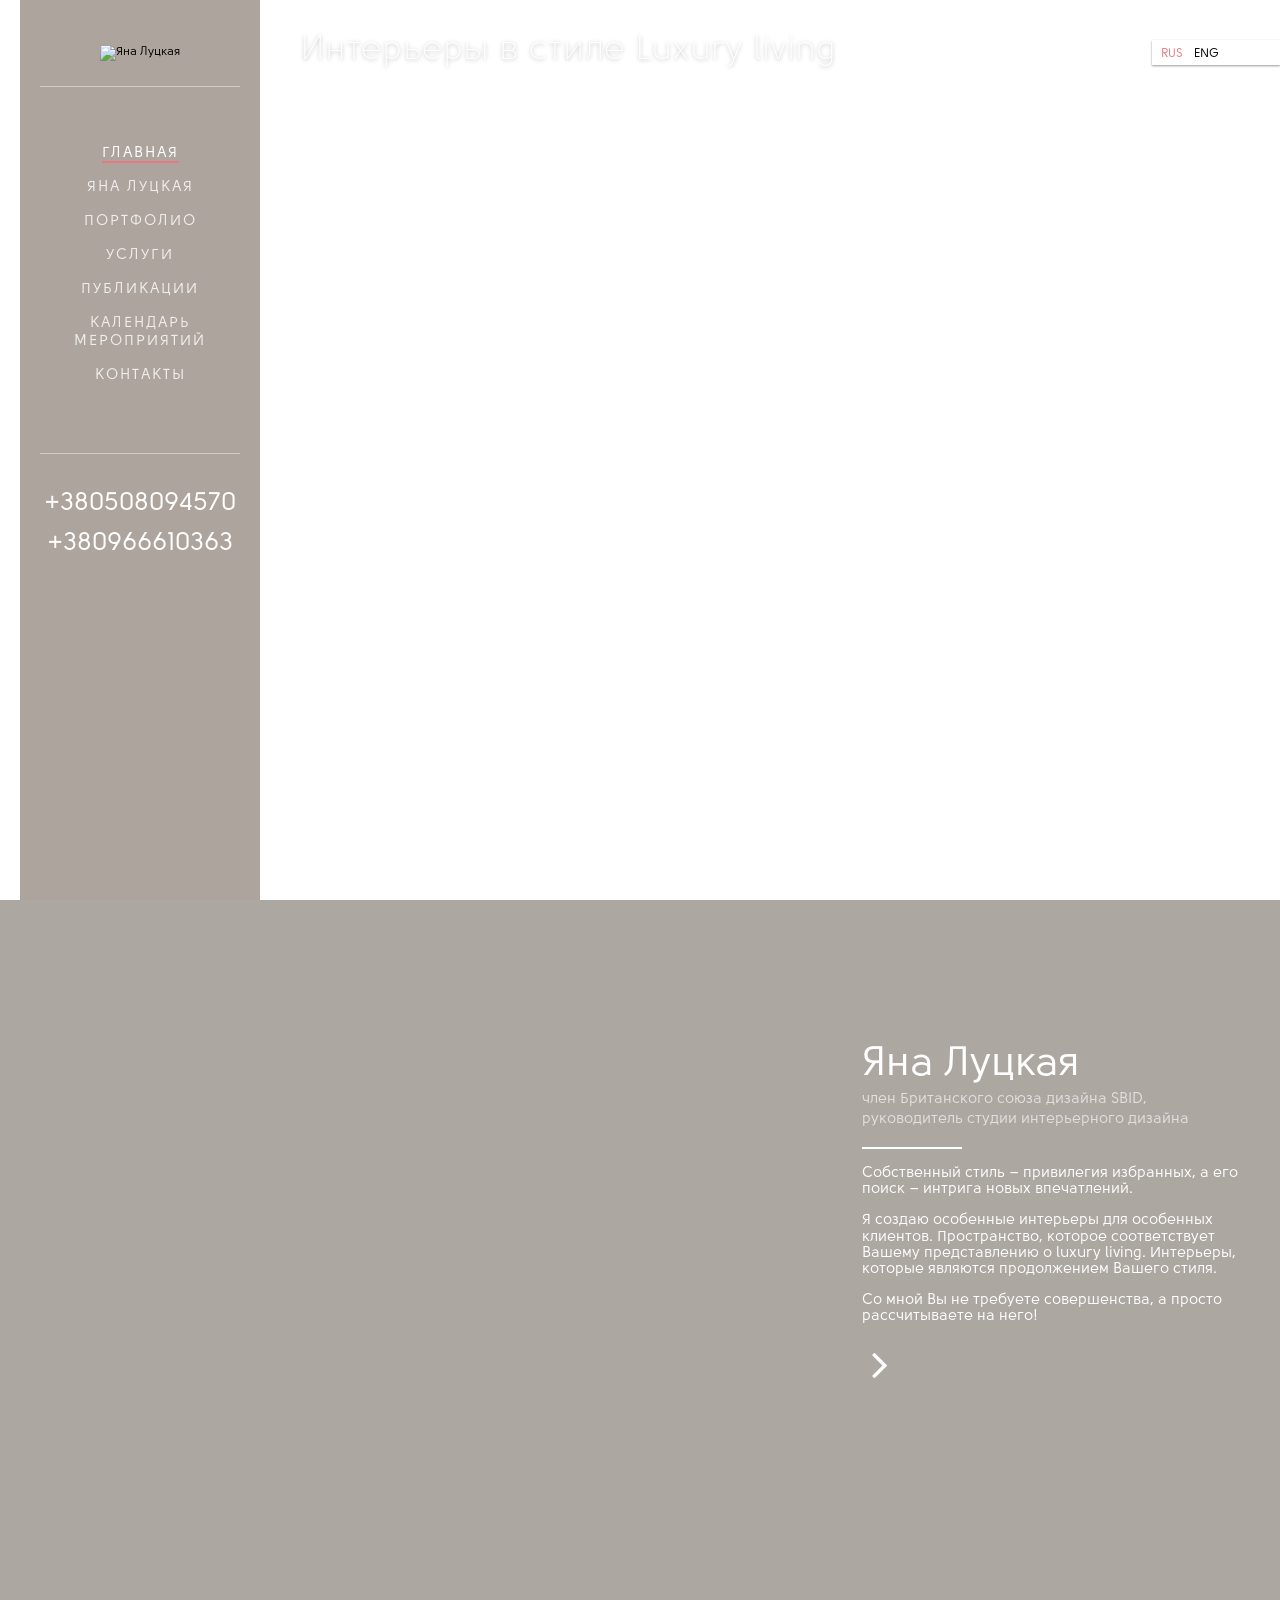
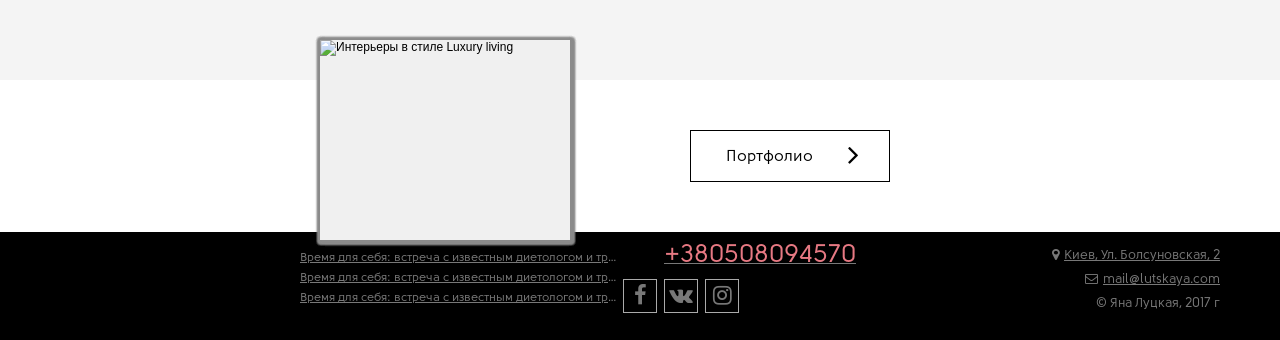
==== commit 89d64db8: "make all page adaptive" ====
--- a/app/index.html
+++ b/app/index.html
@@ -14,7 +14,6 @@
 	<link rel="apple-touch-icon" sizes="114x114" href="favicon/apple-touch-icon-114x114.png">
 
 	<link rel="stylesheet" href="libs/normalize.css/normalize.css">
-	<link rel="stylesheet" href="libs/bootstrap-grid-only/css/grid12.css">
 	<link rel="stylesheet" href="css/animate.css">
 	<link rel="stylesheet" href="libs/owl-carousel-2/assets/owl.carousel.css">
 	<link rel="stylesheet" href="libs/owl-carousel/owl.theme.css">
@@ -44,6 +43,9 @@
 			<li class="phones-item"><a href="tel:+380966610363">+380966610363</a></li>
 		</ul>
 	</div>
+
+	<div class="button-menu"><div class="menu-i icon"></div>MENU</div>
+
 	<div class="header-section">
 		<ul class="langs">
 			<li class="lang-item"><a class="active" href="#">rus</a></li>
@@ -51,31 +53,32 @@
 		</ul>
 
 		<div class="owl-carousel owl-theme">
-			<div class="slide" style="background-image: url('/img/frontend/slide-1.jpg');">
+			<div class="slide" style="background-image: url('/img/frontend/main.jpg');">
 				<div class="slide-title_wrap">
 					<h2 class="slide-title">Интерьеры в стиле Luxury living</h2>
 				</div>
 			</div>
-			<div class="slide" style="background-image: url('/img/frontend/slide-2.jpg');">
+			<div class="slide" style="background-image: url('/img/frontend/main.jpg');">
+				<div class="slide-title_wrap">
+					<h2 class="slide-title">Неординарные и яркие идеи</h2>
+				</div>
+			</div>
+			<div class="slide" style="background-image: url('/img/frontend/main.jpg');">
 				<div class="slide-title_wrap">
 					<h2 class="slide-title">Интерьеры в стиле Luxury living</h2>
 				</div>
 			</div>
-			<div class="slide" style="background-image: url('/img/frontend/slide-3.jpg');">
-				<div class="slide-title_wrap">
-					<h2 class="slide-title">Интерьеры в стиле Luxury living</h2>
-				</div>
-			</div>
-			<div class="slide" style="background-image: url('/img/frontend/slide-4.jpg');">
+			<div class="slide" style="background-image: url('/img/frontend/main.jpg');">
 				<div class="slide-title_wrap">
 					<h2 class="slide-title">Неординарные и яркие идеи</h2>
 				</div>
 			</div>
 		</div>
-		<div id="arrow-down"><i class='fa fa-angle-down'></i></div>
+		<div id="arrow-down" data-scroll-to="about"><i class='fa fa-angle-down'></i></div>
 	</div>
 
-	<div id="about" class="about-section" style="background-image: url('/img/frontend/about.jpg');">
+	<div id="about" class="about-section" style="background-image: url('/img/frontend/lutskaya.jpg');">
+		<div class="about-img-bg"></div>
 		<div class="description-wrap">
 			<h2 class="about-title"> Яна Луцкая</h2>
 			<p class="subtitle">член Британского союза дизайна SBID, руководитель студии интерьерного дизайна</p>
@@ -94,52 +97,52 @@
 	<div class="portfolio-section">
 		<div class="static-gallery">
 			<div id="page-gallery-1" class="flex-gallery" style="display:none;">
-				<a href="#">
+				<a href="portfolio-item.html">
 					<img alt="Интерьеры в стиле Luxury living" src="/img/frontend/slide-1.jpg"
 						 data-image="/img/frontend/slide-1.jpg"
 						 data-description="2017">
 				</a>
-				<a href="#">
+				<a href="portfolio-item.html">
 					<img alt="Интерьеры в стиле Luxury living" src="/img/frontend/slide-2.jpg"
 						 data-image="/img/frontend/slide-1.jpg"
 						 data-description="2017">
 				</a>
-				<a href="#">
+				<a href="portfolio-item.html">
 					<img alt="Интерьеры в стиле Luxury living" src="/img/frontend/slide-3.jpg"
 						 data-image="/img/frontend/slide-1.jpg"
 						 data-description="2017">
 				</a>
-				<a href="#">
+				<a href="portfolio-item.html">
 					<img alt="Интерьеры в стиле Luxury living" src="/img/frontend/slide-4.jpg"
 						 data-image="/img/frontend/slide-1.jpg"
 						 data-description="2017">
 				</a>
-				<a href="#">
+				<a href="portfolio-item.html">
 					<img alt="Интерьеры в стиле Luxury living" src="/img/frontend/slide-3.jpg"
 						 data-image="/img/frontend/slide-1.jpg"
 						 data-description="2017">
 				</a>
-				<a href="#">
+				<a href="portfolio-item.html">
 					<img alt="Интерьеры в стиле Luxury living" src="/img/frontend/slide-4.jpg"
 						 data-image="/img/frontend/slide-1.jpg"
 						 data-description="2017">
 				</a>
-				<a href="#">
+				<a href="portfolio-item.html">
 					<img alt="Интерьеры в стиле Luxury living" src="/img/frontend/slide-2.jpg"
 						 data-image="/img/frontend/slide-1.jpg"
 						 data-description="2017">
 				</a>
-				<a href="#">
+				<a href="portfolio-item.html">
 					<img alt="Интерьеры в стиле Luxury living" src="/img/frontend/slide-1.jpg"
 						 data-image="/img/frontend/slide-1.jpg"
 						 data-description="2017">
 				</a>
-				<a href="#">
+				<a href="portfolio-item.html">
 					<img alt="Интерьеры в стиле Luxury living" src="/img/frontend/slide-3.jpg"
 						 data-image="/img/frontend/slide-1.jpg"
 						 data-description="2017">
 				</a>
-				<a href="#">
+				<a href="portfolio-item.html">
 					<img alt="Интерьеры в стиле Luxury living" src="/img/frontend/slide-2.jpg"
 						 data-image="/img/frontend/slide-1.jpg"
 						 data-description="2017">
@@ -147,7 +150,7 @@
 			</div>
 		</div>
 		<div class="more more_portfolio">
-			<a href="#" class="more-portfolio-link">Портфолио<i class='fa fa-angle-right'></i></a>
+			<a href="portfolio.html" class="more-portfolio-link">Портфолио<i class='fa fa-angle-right'></i></a>
 		</div>
 	</div>
 
@@ -155,9 +158,9 @@
 		<div class="wrapper">
 			<div class="news">
 				<ul class="news-list">
-					<li><a href="#">Время для себя: встреча с известным диетологом и тренером Линой Вертагус</a></li>
-					<li><a href="#">Время для себя: встреча с известным диетологом и тренером Линой Вертагус</a></li>
-					<li><a href="#">Время для себя: встреча с известным диетологом и тренером Линой Вертагус</a></li>
+					<li><a href="calendar-item.html">Время для себя: встреча с известным диетологом и тренером Линой Вертагус</a></li>
+					<li><a href="calendar-item.html">Время для себя: встреча с известным диетологом и тренером Линой Вертагус</a></li>
+					<li><a href="calendar-item.html">Время для себя: встреча с известным диетологом и тренером Линой Вертагус</a></li>
 				</ul>
 			</div>
 			<div class="contacts">
--- a/app/css/main.css
+++ b/app/css/main.css
@@ -63,28 +63,28 @@
   width: calc(50% - 100px); }
 
 .slide-title {
-  text-shadow: 0 1px 4px rgba(0, 0, 0, 0.3);
+  position: relative;
   color: #fff;
   letter-spacing: .1px;
-  position: relative;
   font-size: 34px;
-  font-family: 'SolomonSansLight', sans-serif; }
+  font-family: 'SolomonSansLight', sans-serif;
+  text-shadow: 0 1px 4px rgba(0, 0, 0, 0.3); }
 
 .langs {
-  width: 128px;
   position: absolute;
   right: 0;
   top: 40px;
+  width: 128px;
   height: 25px;
-  line-height: 28px;
-  overflow: hidden;
-  text-align: left;
   padding: 0 0 0 9px;
+  background: rgba(255, 255, 255, 0.8);
   -webkit-box-shadow: 0 1px 2px 0 rgba(2, 3, 3, 0.4);
           box-shadow: 0 1px 2px 0 rgba(2, 3, 3, 0.4);
   font-size: 12px;
+  line-height: 28px;
+  text-align: left;
   text-transform: uppercase;
-  background: rgba(255, 255, 255, 0.8);
+  overflow: hidden;
   z-index: 5;
   -webkit-transition: all .6s ease;
   transition: all .6s ease; }
@@ -93,8 +93,8 @@
   float: left; }
 
 .lang-item a, .lang-item a:visited {
-  font-size: 12px;
-  margin-right: 11px; }
+  margin-right: 11px;
+  font-size: 12px; }
 
 .lang-item:hover,
 .lang-item a.active {
@@ -108,6 +108,7 @@
   transition: all .5s ease; }
 
 .sidebar-menu {
+  display: block;
   position: fixed;
   top: 0;
   left: 20px;
@@ -116,10 +117,15 @@
   padding: 20px 20px 0;
   background-color: rgba(165, 155, 147, 0.9);
   text-align: center;
-  z-index: 555; }
+  z-index: 555;
+  -webkit-transition: all .5s ease;
+  transition: all .5s ease; }
 
 .logo {
   width: 50%; }
+
+.button-menu {
+  display: none; }
 
 .menu {
   border-top: 1px solid #d1ccc7;
@@ -127,15 +133,15 @@
 
 .menu-item {
   padding: 8px 0;
-  text-align: center;
   font-size: 15px;
   font-family: 'SolomonSansNormal', sans-serif;
-  letter-spacing: 2px; }
+  letter-spacing: 2px;
+  text-align: center; }
 
 .menu-item a {
-  text-transform: uppercase;
   border-bottom: 2px solid rgba(231, 121, 131, 0);
   color: rgba(255, 255, 255, 0.8);
+  text-transform: uppercase;
   -webkit-transition: all .5s ease;
   transition: all .5s ease; }
 
@@ -145,8 +151,8 @@
 
 .phones-item {
   padding-top: 10px;
+  color: #fff;
   font-size: 25px;
-  color: #fff;
   -webkit-transition: all .5s ease;
   transition: all .5s ease; }
 
@@ -159,12 +165,12 @@
   position: absolute;
   bottom: 20px;
   left: 50%;
-  margin-left: -28px;
   width: 57px;
   height: 57px;
+  margin-left: -28px;
   border: 1px solid #fff;
+  color: #fff;
   font-size: 45px;
-  color: #fff;
   line-height: 52px;
   text-align: center;
   z-index: 5; }
@@ -197,17 +203,22 @@
 .about-section {
   position: relative;
   height: 700px;
-  font-style: normal;
-  background-color: #000;
+  min-height: 500px;
+  background-color: #ada7a1;
   background-repeat: no-repeat;
-  background-position: 20% 10%;
-  background-size: cover;
+  background-position: 260px 40%;
+  background-size: 500px auto;
   color: #fff;
-  min-height: 500px; }
+  font-style: normal; }
+
+.page-about-section {
+  height: 675px;
+  background-size: 450px auto;
+  background-position: 260px 10%; }
 
 .description-wrap {
   position: absolute;
-  left: 50%;
+  right: 3%;
   top: 20%;
   width: 380px;
   margin-left: 30px;
@@ -218,8 +229,8 @@
   font-size: 15px; }
 
 .description-wrap a {
+  padding-left: 10px;
   font-size: 45px;
-  padding-left: 10px;
   -webkit-transition: all .5s ease;
   transition: all .5s ease; }
 
@@ -235,20 +246,20 @@
 .hr-1 {
   height: 0;
   width: 100px;
+  margin: 1.4em 0;
   border: none;
-  border-top: 2px solid #fff;
-  margin: 1.4em 0; }
+  border-top: 2px solid #fff; }
 
 .subtitle {
-  line-height: 135%;
-  color: #b5b5b5;
+  margin-bottom: 20px;
+  color: #e2dfdf;
   font-size: 14px;
-  margin-bottom: 20px; }
+  line-height: 135%; }
 
 .footer {
   padding-bottom: 20px;
+  background-color: black;
   font-size: 13px;
-  background-color: black;
   overflow: hidden;
   text-decoration: none; }
 
@@ -258,9 +269,9 @@
 
 .footer .news {
   float: left;
-  line-height: 100%;
   max-width: 320px;
-  font-size: 12px; }
+  font-size: 12px;
+  line-height: 100%; }
 
 .footer ul {
   margin-top: 20px; }
@@ -295,16 +306,16 @@
   margin-right: 5px; }
 
 .footer .center {
-  text-align: center;
   width: 280px;
-  margin: 0 auto; }
+  margin: 0 auto;
+  text-align: center; }
 
 .footer .phone {
   padding-top: 9px; }
 
 .footer .phone a {
+  color: #e77983;
   font-size: 25px;
-  color: #e77983;
   text-decoration: none;
   -webkit-transition: opacity .3s ease;
   transition: opacity .3s ease; }
@@ -315,36 +326,36 @@
   transition: opacity .3s ease; }
 
 .footer .social {
-  padding-top: 8px;
-  margin: 0 auto; }
+  margin: 0 auto;
+  padding-top: 8px; }
 
 .social a {
-  border: 1px solid #aaa;
+  display: block;
+  float: left;
   width: 34px;
   height: 34px;
-  text-align: center;
   margin: 0 4px 0 3px;
-  display: block;
-  float: left; }
+  border: 1px solid #aaa;
+  text-align: center; }
 
 .social a:hover {
   border: 1px solid #e77983; }
 
 .social .fa {
-  font-size: 22px;
+  margin-right: 0;
   padding-top: 4px;
-  margin-right: 0; }
+  font-size: 22px; }
 
 .static-gallery {
-  background-color: #f4f4f4;
-  padding: 40px 50px 40px 300px; }
+  padding: 40px 50px 40px 300px;
+  background-color: #f4f4f4; }
 
 .more {
   padding: 50px 0; }
 
 .more_portfolio {
-  background-color: #fff;
-  padding-left: 300px; }
+  padding-left: 300px;
+  background-color: #fff; }
 
 .more-portfolio-link {
   display: block;
@@ -352,27 +363,27 @@
   height: 52px;
   margin: 0 auto;
   border: 1px solid #000;
+  color: #000;
+  font-family: "SolomonSansNormal",sans-serif;
+  font-size: 16px;
   line-height: 52px;
   text-decoration: none;
   text-align: center;
-  font-family: "SolomonSansNormal",sans-serif;
-  font-size: 16px;
-  color: #000;
   -webkit-transition: all .5s ease;
   transition: all .5s ease; }
 
 .more-portfolio-link:hover {
+  border: 1px solid #e77983;
   color: #e77983;
-  border: 1px solid #e77983;
   -webkit-transition: all .5s ease;
   transition: all .5s ease; }
 
 .more-portfolio-link .fa {
   display: block;
   float: right;
-  font-size: 30px;
   margin-right: 30px;
-  padding-top: 8px; }
+  padding-top: 8px;
+  font-size: 30px; }
 
 .services-section {
   padding: 15px 40px 15px 300px;
@@ -381,18 +392,18 @@
 .service-item {
   width: 100%;
   height: 600px;
-  margin-bottom: 15px;
+  margin-bottom: 30px;
   background-color: #fff; }
 
 .service-item-description-wrap {
+  float: left;
   width: 442px;
-  float: left;
   padding: 40px; }
 
 .service-item-name {
+  color: #000000;
   font-size: 32px;
-  font-weight: bold;
-  color: #000000; }
+  font-weight: bold; }
 
 hr {
   height: 0;
@@ -402,25 +413,25 @@
   border-top: 2px solid #000; }
 
 .service-item-description h3 {
-  font-size: 15px;
   margin-top: 28px;
   margin-bottom: 27px;
   color: #000000;
+  font-size: 15px;
   font-weight: bold; }
 
 .service-item-description p {
+  margin-bottom: 20px;
+  color: #000000;
   font-size: 14px;
-  margin-bottom: 20px;
-  line-height: 20px;
-  color: #000000; }
+  line-height: 20px; }
 
 .services-content-link {
   border-bottom: 1px dashed #000;
-  line-height: 28px;
-  cursor: pointer;
   color: #000000;
   font-size: 15px;
   font-weight: bold;
+  line-height: 28px;
+  cursor: pointer;
   -webkit-transition: all .5s ease;
   transition: all .5s ease; }
 
@@ -432,9 +443,9 @@
   transition: all .5s ease; }
 
 .service-item-img {
+  float: left;
   width: -webkit-calc(100% - 442px);
   width: calc(100% - 442px);
-  float: left;
   height: 100%;
   background-size: cover; }
 
@@ -442,18 +453,18 @@
   float: right; }
 
 .service-item-img ul li {
+  position: relative;
   padding: 0 10px 10px 29px;
-  position: relative;
-  font-size: 14px;
-  color: #000000; }
+  color: #000000;
+  font-size: 14px; }
 
 .service-item-img ul li:before {
   position: absolute;
+  left: 10px;
+  top: 6px;
   content: '';
   width: 4px;
   height: 4px;
-  left: 10px;
-  top: 6px;
   background-color: #e77983; }
 
 .services-content {
@@ -480,21 +491,22 @@
 
 .contact-section {
   position: relative;
-  background-size: cover; }
+  background-size: cover;
+  background-color: rgba(162, 153, 145, 0.85); }
 
 .contact-info {
+  position: absolute;
+  top: 50%;
+  right: 65px;
   width: 481px;
   height: 289px;
-  position: absolute;
-  top: 50%;
-  right: 65px;
   padding: 36px 25px;
   margin-top: -117px;
-  background-color: #fff;
-  z-index: 1;
+  background-color: rgba(255, 255, 255, 0.85);
+  -webkit-box-shadow: 0 0 5px 0 rgba(0, 0, 0, 0.3);
+          box-shadow: 0 0 5px 0 rgba(0, 0, 0, 0.3);
   font-style: normal;
-  -webkit-box-shadow: 0 0 5px 0 rgba(0, 0, 0, 0.3);
-          box-shadow: 0 0 5px 0 rgba(0, 0, 0, 0.3); }
+  z-index: 1; }
   .contact-info h4 {
     font-size: 20px;
     font-weight: 400; }
@@ -508,18 +520,21 @@
     display: inline-block;
     margin-top: 5px;
     color: #e77983;
-    text-decoration: none;
+    font-family: "Verdana", sans-serif;
     font-size: 18px;
-    font-family: "Verdana", sans-serif; }
+    text-decoration: none; }
   .contact-info .email {
     margin-top: 15px;
-    font-size: 15px;
-    color: #000; }
-
-.section-portfolio {
+    color: #000;
+    font-size: 15px; }
+
+.section-portfolio,
+.calendar-section,
+.section-publication,
+.calendar-item-page-section {
   width: 100%;
-  background-color: #f4f4f4;
-  padding: 40px 50px 40px 300px; }
+  padding: 40px 50px 40px 300px;
+  background-color: #f4f4f4; }
 
 .portfolio-item {
   width: 30%;
@@ -537,21 +552,21 @@
       transition: all .5s ease; }
   .portfolio-item-wrap-title {
     height: 66px;
-    background-color: #fff;
-    padding: 0 20px; }
+    padding: 0 20px;
+    background-color: #fff; }
   .portfolio-item-title {
     display: block;
+    padding-top: 16px;
     font-size: 18px;
-    padding-top: 16px;
-    white-space: nowrap;
     text-overflow: ellipsis;
     overflow: hidden;
+    white-space: nowrap;
     -webkit-transition: all .5s ease;
     transition: all .5s ease; }
   .portfolio-item-year {
+    padding-top: 2px;
     font-style: italic;
-    font-size: 13px;
-    padding-top: 2px; }
+    font-size: 13px; }
   .portfolio-item a:hover .portfolio-item-title {
     color: #e77983;
     -webkit-transition: all .5s ease;
@@ -561,19 +576,325 @@
     -webkit-transition: all .5s ease;
     transition: all .5s ease; }
 
+.calendar-section {
+  padding-top: 20px; }
+
+.bg-img {
+  position: absolute;
+  top: 0;
+  left: 0;
+  width: 100%;
+  height: 100%;
+  background-color: transparent;
+  -webkit-transition: all .5s ease;
+  transition: all .5s ease; }
+
+.calendar-item {
+  width: 31%;
+  margin: 10px;
+  -webkit-box-shadow: #8b8b8b 1px 1px 3px 2px;
+          box-shadow: #8b8b8b 1px 1px 3px 2px; }
+  .calendar-item a {
+    position: relative;
+    display: block; }
+    .calendar-item a:hover .bg-img {
+      background-color: rgba(0, 0, 0, 0.25);
+      -webkit-transition: all .5s ease;
+      transition: all .5s ease; }
+  .calendar-item-img {
+    width: 100%;
+    height: auto;
+    opacity: 1;
+    -webkit-transition: all .5s ease;
+    transition: all .5s ease; }
+  .calendar-item-wrap-text {
+    padding: 20px;
+    background-color: #fff; }
+    .calendar-item-wrap-text p {
+      font-size: 13px; }
+  .calendar-item-title a {
+    display: block;
+    margin-bottom: 12px;
+    color: #000000;
+    font-size: 18px;
+    line-height: 23px;
+    -webkit-transition: all .5s ease;
+    transition: all .5s ease; }
+    .calendar-item-title a:hover {
+      color: #e77983;
+      -webkit-transition: all .5s ease;
+      transition: all .5s ease; }
+  .calendar-item-date {
+    margin-top: 20px;
+    color: #6c6c6c; }
+
+.publication-item {
+  float: left;
+  width: 22%;
+  margin-right: 10px;
+  margin-bottom: 10px; }
+  .publication-item-link {
+    display: block;
+    position: relative; }
+    .publication-item-link:hover .publication-item-title {
+      background-color: rgba(0, 0, 0, 0.5);
+      color: #ffffff;
+      font-size: 18px;
+      opacity: 1;
+      -webkit-transition: all .5s ease;
+      transition: all .5s ease; }
+  .publication-item-img {
+    width: 100%;
+    height: auto; }
+  .publication-item-title {
+    position: absolute;
+    top: 0;
+    left: 0;
+    width: 100%;
+    height: 100%;
+    padding-top: 60%;
+    background-color: transparent;
+    color: #ffffff;
+    font-size: 18px;
+    text-align: center;
+    opacity: 0;
+    -webkit-transition: all .5s ease;
+    transition: all .5s ease; }
+
+.calendar-item-page-wrap {
+  width: 100%;
+  min-height: 600px;
+  background-color: #ffffff; }
+
+.calendar-item-page-img {
+  position: relative;
+  width: 100%;
+  height: 450px;
+  background-size: cover; }
+
+.calendar-item-page-title {
+  margin: 60px 28px 40px;
+  font-size: 58px;
+  font-weight: 700;
+  line-height: 60px; }
+
+.calendar-item-page-description {
+  padding: 0 28px; }
+  .calendar-item-page-description p {
+    margin-bottom: 25px;
+    margin-top: 5px;
+    font-size: 17px;
+    line-height: 34px;
+    letter-spacing: .6px; }
+  .calendar-item-page-description img {
+    width: -webkit-calc(100% + 56px);
+    width: calc(100% + 56px);
+    margin-left: -28px;
+    margin-right: -28px; }
+
+.calendar-item-slide {
+  position: relative;
+  width: 100%;
+  height: 600px;
+  background-size: cover; }
+
+.calendar-item-page-wrap-footer {
+  margin: 66px 30px 45px;
+  padding: 45px 0;
+  border-top: 2px solid; }
+
+span.text {
+  margin-right: 13px;
+  font-size: 18px;
+  font-style: normal;
+  line-height: 34px;
+  vertical-align: top; }
+
+.social-share a {
+  display: inline-block;
+  width: 34px;
+  height: 34px;
+  margin: 0 4px 0 3px;
+  border: 1px solid #aaa;
+  color: #aaaaaa;
+  text-align: center;
+  -webkit-transition: all .5s ease;
+  transition: all .5s ease; }
+  .social-share a .fa {
+    padding-top: 4px;
+    font-size: 22px; }
+  .social-share a:hover {
+    border: 1px solid #e77983;
+    color: #e77983;
+    -webkit-transition: all .5s ease;
+    transition: all .5s ease; }
+
+.social-share-on-img {
+  position: absolute;
+  right: 10px;
+  bottom: 10px; }
+  .social-share-on-img a {
+    border: 1px solid #fff;
+    color: #fff; }
+
+.more-calendar {
+  background-color: #f4f4f4; }
+
+.first-img {
+  display: inline-block;
+  height: 700px;
+  width: 500px;
+  margin-left: 260px;
+  background-size: 500px auto;
+  background-repeat: no-repeat; }
+
+.second-img {
+  display: inline-block;
+  width: 35%;
+  height: 700px;
+  background-size: 50%;
+  background-position: center;
+  background-repeat: no-repeat; }
+
+.portfolio-item-main {
+  position: relative;
+  width: 100%;
+  text-align: center;
+  background-size: cover; }
+  .portfolio-item-main:after {
+    position: absolute;
+    top: 0;
+    left: 0;
+    width: 100%;
+    height: 100%;
+    content: '';
+    background-color: rgba(0, 0, 0, 0.4);
+    z-index: 1; }
+  .portfolio-item-main .text {
+    display: inline-block;
+    position: relative;
+    top: 50%;
+    height: 125px;
+    margin-top: -63px;
+    color: #fff;
+    z-index: 2; }
+    .portfolio-item-main .text h1 {
+      margin: 0;
+      font-size: 45px; }
+    .portfolio-item-main .text hr {
+      height: 0;
+      width: 100px;
+      margin: 1.4em 0;
+      border: none;
+      border-top: 2px solid #fff; }
+    .portfolio-item-main .text p {
+      color: #fff;
+      font-size: 20px;
+      text-align: left; }
+
+.share-btn {
+  position: absolute;
+  top: 147px;
+  right: 16px;
+  width: 57px;
+  height: 57px;
+  margin-left: -28px;
+  border: 1px solid #fff;
+  color: #ffffff;
+  text-align: center;
+  cursor: pointer;
+  z-index: 2;
+  -webkit-transition: all .5s;
+  transition: all .5s; }
+  .share-btn .fa {
+    padding-top: 15px;
+    font-size: 24px; }
+  .share-btn:hover {
+    border: 1px solid #e77983;
+    color: #e77983;
+    -webkit-transition: all .5s;
+    transition: all .5s; }
+
+.close.icon:after {
+  position: absolute;
+  top: 10px;
+  width: 21px;
+  height: 2px;
+  content: '';
+  background-color: currentColor;
+  -webkit-transform: rotate(45deg);
+      -ms-transform: rotate(45deg);
+          transform: rotate(45deg); }
+
+.close.icon:before {
+  position: absolute;
+  top: 10px;
+  width: 21px;
+  height: 2px;
+  content: '';
+  background-color: currentColor;
+  -webkit-transform: rotate(-45deg);
+      -ms-transform: rotate(-45deg);
+          transform: rotate(-45deg); }
+
+.close.icon {
+  position: absolute;
+  left: 50%;
+  width: 21px;
+  height: 21px;
+  color: #fff;
+  margin-top: -2px;
+  margin-left: -70px;
+  z-index: 99; }
+
+.menu-i.icon:after {
+  position: absolute;
+  top: 5px;
+  left: 0;
+  width: 17px;
+  height: 2px;
+  content: '';
+  background-color: currentColor; }
+
+.menu-i.icon:before {
+  position: absolute;
+  top: -5px;
+  left: 0;
+  width: 17px;
+  height: 2px;
+  content: '';
+  background-color: currentColor; }
+
+.menu-i.icon {
+  position: absolute;
+  left: 50%;
+  width: 17px;
+  height: 2px;
+  margin-left: -55px;
+  margin-top: 7px;
+  background-color: currentColor;
+  color: #fff;
+  z-index: 99; }
+
+.icon,
+.icon:before,
+.icon:after {
+  -webkit-transition: all 0.8s ease;
+  transition: all 0.8s ease; }
+
 /*******************************/
 .owl-prev,
 .owl-next {
-  z-index: 2;
-  position: absolute;
+  position: absolute;
+  top: 50%;
   width: 57px;
   height: 57px;
+  margin-top: -37px;
   border: 1px solid #fff;
-  top: 50%;
+  color: #fff;
   font-size: 45px;
-  color: #fff;
   line-height: 52px;
-  margin-top: -37px;
+  z-index: 2;
   -webkit-transition: all .3s ease;
   transition: all .3s ease; }
 
@@ -595,7 +916,7 @@
   background-color: rgba(231, 121, 131, 0.2) !important; }
 
 /*==========  Desktop First Method  ==========*/
-@media only screen and (min-width: 1400px) {
+@media only screen and (min-height: 800px) and (min-width: 1201px) {
   .logo {
     width: 70%;
     margin: 25px 0; }
@@ -605,36 +926,270 @@
     padding-top: 25px;
     margin-top: 50px; } }
 
+@media only screen and (min-width: 1400px) {
+  .description-wrap {
+    right: 10%; } }
+
 /* Large Devices, Wide Screens */
+@media only screen and (max-width: 1200px) {
+  .sidebar-menu {
+    position: fixed;
+    top: 0;
+    left: 0;
+    width: 100%;
+    height: auto;
+    padding: 5px 20px;
+    background-color: rgba(165, 155, 147, 0.9);
+    text-align: left;
+    z-index: 555; }
+  .logo {
+    width: 25px; }
+  .menu {
+    float: right;
+    padding: 20px 0 0 0;
+    border: none; }
+  .menu-item {
+    display: inline-block;
+    margin-left: 10px;
+    padding: 0;
+    font-size: 13px;
+    letter-spacing: initial; }
+  .phones {
+    margin-top: -55px;
+    margin-left: 40px;
+    padding: 5px 0;
+    border-top: none; }
+  .phones-item {
+    padding-top: 0;
+    color: #fff;
+    font-size: 18px; }
+  .langs {
+    top: 70px; }
+  .slide-title_wrap {
+    top: 100px;
+    left: 10%;
+    width: 80%; }
+  .description-wrap {
+    right: 9%; }
+  .about-section {
+    background-position: 0 40%; }
+  .static-gallery {
+    padding: 40px 50px; }
+  .more_portfolio {
+    padding-left: 0; }
+  .footer .wrapper {
+    padding-left: 60px; }
+  .section-portfolio,
+  .calendar-section,
+  .section-publication,
+  .calendar-item-page-section {
+    padding: 80px 20px 40px 50px; }
+  .services-section {
+    padding: 80px 20px 40px; }
+  .portfolio-item {
+    width: 47%; }
+  .publication-item {
+    width: 30%; }
+  .first-img {
+    width: 63%;
+    margin-left: 0; } }
+
 /* Medium Devices, Desktops */
+@media only screen and (max-width: 992px) {
+  .logo {
+    width: 20px; }
+  .menu-item {
+    display: inline-block;
+    padding: 0;
+    margin-left: 5px;
+    font-size: 11px;
+    letter-spacing: initial; }
+  .phones {
+    margin-top: -45px; }
+  .menu {
+    padding-top: 15px; }
+  .phones-item {
+    font-size: 15px; }
+  .langs {
+    top: 60px; }
+  .about-section {
+    background-size: 100%;
+    background-position: 0 10%; }
+  .description-wrap {
+    top: auto;
+    bottom: 5%;
+    width: 80%;
+    text-align: center;
+    text-shadow: 0 0 3px #000; }
+  .hr-1 {
+    margin: 1.4em auto; }
+  .static-gallery {
+    padding: 30px 15px; }
+  .footer .news {
+    display: none; }
+  .footer .center {
+    margin-left: 0;
+    text-align: left; }
+  .footer .social {
+    margin-left: 0; }
+  .service-item-description-wrap {
+    float: none;
+    width: 100%;
+    text-align: center; }
+  .service-item:nth-child(2n) .service-item-description-wrap {
+    float: none; }
+  hr {
+    margin: 25px auto; }
+  .service-item-img {
+    width: 100%;
+    height: inherit;
+    float: none; }
+  .publication-item {
+    width: 44%; }
+  .publication-item-title {
+    background-color: rgba(0, 0, 0, 0.5);
+    opacity: 1; }
+  .calendar-item {
+    width: 47%; }
+  .calendar-item-page-img {
+    height: 400px; }
+  .calendar-item-page-title {
+    margin: 40px 28px 20px;
+    font-size: 38px;
+    font-weight: 700;
+    line-height: 40px; }
+  .contact-info {
+    top: auto;
+    bottom: 30px; } }
+
 /* Small Devices, Tablets */
-/*
-!*Disable Animation on Mobile Devices*!
-.animated
-  !*CSS transitions*!
--o-transition-property: none !important
--moz-transition-property: none !important
--ms-transition-property: none !important
--webkit-transition-property: none !important
-transition-property: none !important
-!*CSS transforms*!
--o-transform: none !important
--moz-transform: none !important
--ms-transform: none !important
--webkit-transform: none !important
-transform: none !important
-!*CSS animations*!
--webkit-animation: none !important
--moz-animation: none !important
--o-animation: none !important
--ms-animation: none !important
-animation: none !important
-*/
+@media only screen and (max-width: 768px) {
+  .phones {
+    position: absolute;
+    top: 0;
+    left: 50%;
+    width: 250px;
+    margin-left: -125px;
+    margin-top: 0;
+    text-align: center; }
+  .phones-item {
+    font-size: 18px; }
+  .menu {
+    float: none;
+    padding-top: 60px; }
+  .menu-item {
+    display: block;
+    width: 100%;
+    margin-left: 0;
+    padding: 5px 0;
+    font-size: 15px;
+    text-align: center;
+    letter-spacing: initial; }
+  .logo {
+    position: absolute;
+    width: 70px; }
+  .sidebar-menu {
+    top: -267px;
+    -webkit-transition: all .5s ease;
+    transition: all .5s ease; }
+  .sidebar-menu.active {
+    top: 0;
+    -webkit-transition: all .5s ease;
+    transition: all .5s ease; }
+  .button-menu {
+    display: block;
+    position: fixed;
+    top: 0;
+    width: 100%;
+    padding: 10px 0;
+    background-color: rgba(165, 155, 147, 0.9);
+    color: #ffffff;
+    font-family: "SolomonSansNormal", sans-serif;
+    font-size: 14px;
+    text-align: center;
+    z-index: 999;
+    -webkit-transition: all .5s ease;
+    transition: all .5s ease; }
+  .button-menu.active {
+    top: 267px;
+    -webkit-transition: all .5s ease;
+    transition: all .5s ease; }
+  .owl-theme .owl-controls {
+    display: none; }
+  .footer .center {
+    width: 100%;
+    margin: 0 auto;
+    text-align: center; }
+  .footer .social {
+    margin: 0 auto; }
+  .footer .contacts {
+    float: none;
+    text-align: center; }
+  .section-portfolio,
+  .calendar-section,
+  .section-publication,
+  .calendar-item-page-section {
+    padding: 60px 20px 10px 20px; }
+  .portfolio-item {
+    width: 100%;
+    margin-right: 0; }
+  .publication-item {
+    width: 42%; }
+  .calendar-item {
+    width: 95%; }
+  .calendar-item-page-img {
+    height: 300px; }
+  .calendar-item-page-title {
+    margin: 20px 10px;
+    font-size: 24px;
+    font-weight: 700;
+    line-height: 28px; }
+  .calendar-item-page-description {
+    padding: 0 10px; }
+  .calendar-item-page-description p {
+    margin-bottom: 15px;
+    font-size: 14px;
+    line-height: 16px; }
+  .calendar-item-page-description img {
+    width: -webkit-calc(100% + 20px);
+    width: calc(100% + 20px);
+    margin-left: -10px;
+    margin-right: -10px; }
+  .calendar-item-slide {
+    height: 300px; }
+  .calendar-item-page-wrap-footer {
+    margin: 26px 35px 15px;
+    padding: 15px 0;
+    border-top: 2px solid; }
+  .first-img {
+    width: 100%;
+    height: 900px;
+    margin-left: 0;
+    background-size: cover;
+    background-position: center 0; }
+  .second-img {
+    display: none; }
+  .contact-info {
+    width: 300px;
+    text-align: center; } }
+
 /* Extra Small Devices, Phones */
-/* Custom, iPhone Retina */
-/*==========  Mobile First Method  ==========*/
-/* Custom, iPhone Retina */
-/* Extra Small Devices, Phones */
-/* Small Devices, Tablets */
-/* Medium Devices, Desktops */
-/* Large Devices, Wide Screens */
+@media only screen and (max-width: 480px) {
+  .about-section {
+    min-height: 900px;
+    background-size: cover;
+    background-position: center; }
+  .service-item-description-wrap {
+    padding: 20px 10px; }
+  .services-content {
+    opacity: 1; }
+  .service-item-img {
+    height: initial;
+    padding: 10px 0; }
+  .publication-item {
+    width: 90%; }
+  .first-img {
+    height: 700px; }
+  .contact-info {
+    left: 50%;
+    margin-left: -150px; } }
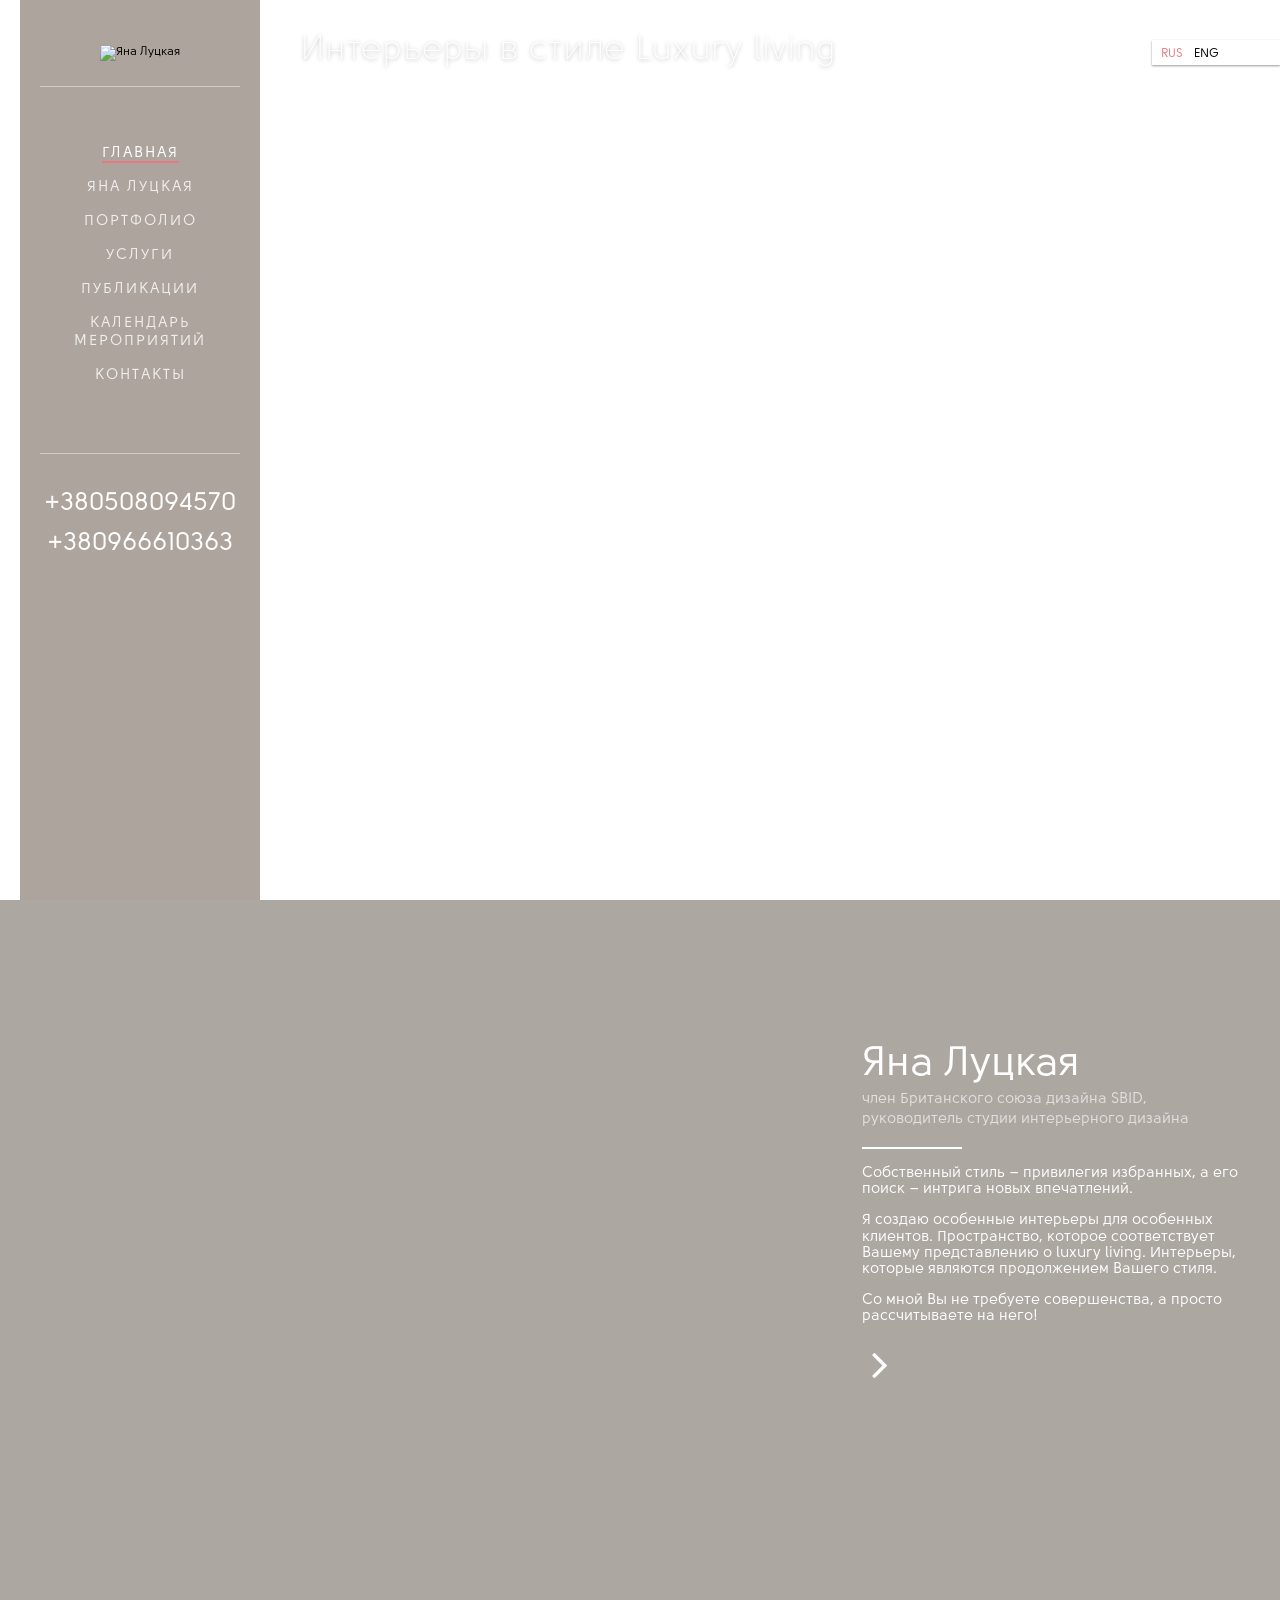
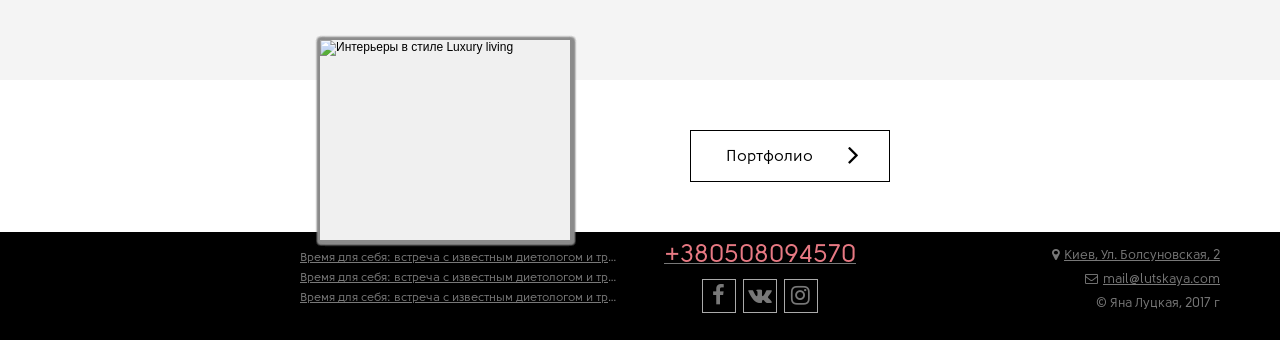
==== commit 6f0abfa3: "fix menu and footer bug" ====
--- a/app/index.html
+++ b/app/index.html
@@ -14,6 +14,7 @@
 	<link rel="apple-touch-icon" sizes="114x114" href="favicon/apple-touch-icon-114x114.png">
 
 	<link rel="stylesheet" href="libs/normalize.css/normalize.css">
+	<link rel="stylesheet" href="libs/bootstrap-grid-only/css/grid12.css">
 	<link rel="stylesheet" href="css/animate.css">
 	<link rel="stylesheet" href="libs/owl-carousel-2/assets/owl.carousel.css">
 	<link rel="stylesheet" href="libs/owl-carousel/owl.theme.css">
--- a/app/libs/bootstrap-grid-only/css/grid12.css
+++ b/app/libs/bootstrap-grid-only/css/grid12.css
@@ -0,0 +1,913 @@
+@-ms-viewport {
+  width: device-width;
+}
+.visible-xs,
+.visible-sm,
+.visible-md,
+.visible-lg {
+  display: none !important;
+}
+.visible-xs-block,
+.visible-xs-inline,
+.visible-xs-inline-block,
+.visible-sm-block,
+.visible-sm-inline,
+.visible-sm-inline-block,
+.visible-md-block,
+.visible-md-inline,
+.visible-md-inline-block,
+.visible-lg-block,
+.visible-lg-inline,
+.visible-lg-inline-block {
+  display: none !important;
+}
+@media (max-width: 767px) {
+  .visible-xs {
+    display: block !important;
+  }
+  table.visible-xs {
+    display: table;
+  }
+  tr.visible-xs {
+    display: table-row !important;
+  }
+  th.visible-xs,
+  td.visible-xs {
+    display: table-cell !important;
+  }
+}
+@media (max-width: 767px) {
+  .visible-xs-block {
+    display: block !important;
+  }
+}
+@media (max-width: 767px) {
+  .visible-xs-inline {
+    display: inline !important;
+  }
+}
+@media (max-width: 767px) {
+  .visible-xs-inline-block {
+    display: inline-block !important;
+  }
+}
+@media (min-width: 768px) and (max-width: 991px) {
+  .visible-sm {
+    display: block !important;
+  }
+  table.visible-sm {
+    display: table;
+  }
+  tr.visible-sm {
+    display: table-row !important;
+  }
+  th.visible-sm,
+  td.visible-sm {
+    display: table-cell !important;
+  }
+}
+@media (min-width: 768px) and (max-width: 991px) {
+  .visible-sm-block {
+    display: block !important;
+  }
+}
+@media (min-width: 768px) and (max-width: 991px) {
+  .visible-sm-inline {
+    display: inline !important;
+  }
+}
+@media (min-width: 768px) and (max-width: 991px) {
+  .visible-sm-inline-block {
+    display: inline-block !important;
+  }
+}
+@media (min-width: 992px) and (max-width: 1199px) {
+  .visible-md {
+    display: block !important;
+  }
+  table.visible-md {
+    display: table;
+  }
+  tr.visible-md {
+    display: table-row !important;
+  }
+  th.visible-md,
+  td.visible-md {
+    display: table-cell !important;
+  }
+}
+@media (min-width: 992px) and (max-width: 1199px) {
+  .visible-md-block {
+    display: block !important;
+  }
+}
+@media (min-width: 992px) and (max-width: 1199px) {
+  .visible-md-inline {
+    display: inline !important;
+  }
+}
+@media (min-width: 992px) and (max-width: 1199px) {
+  .visible-md-inline-block {
+    display: inline-block !important;
+  }
+}
+@media (min-width: 1200px) {
+  .visible-lg {
+    display: block !important;
+  }
+  table.visible-lg {
+    display: table;
+  }
+  tr.visible-lg {
+    display: table-row !important;
+  }
+  th.visible-lg,
+  td.visible-lg {
+    display: table-cell !important;
+  }
+}
+@media (min-width: 1200px) {
+  .visible-lg-block {
+    display: block !important;
+  }
+}
+@media (min-width: 1200px) {
+  .visible-lg-inline {
+    display: inline !important;
+  }
+}
+@media (min-width: 1200px) {
+  .visible-lg-inline-block {
+    display: inline-block !important;
+  }
+}
+@media (max-width: 767px) {
+  .hidden-xs {
+    display: none !important;
+  }
+}
+@media (min-width: 768px) and (max-width: 991px) {
+  .hidden-sm {
+    display: none !important;
+  }
+}
+@media (min-width: 992px) and (max-width: 1199px) {
+  .hidden-md {
+    display: none !important;
+  }
+}
+@media (min-width: 1200px) {
+  .hidden-lg {
+    display: none !important;
+  }
+}
+.visible-print {
+  display: none !important;
+}
+@media print {
+  .visible-print {
+    display: block !important;
+  }
+  table.visible-print {
+    display: table;
+  }
+  tr.visible-print {
+    display: table-row !important;
+  }
+  th.visible-print,
+  td.visible-print {
+    display: table-cell !important;
+  }
+}
+.visible-print-block {
+  display: none !important;
+}
+@media print {
+  .visible-print-block {
+    display: block !important;
+  }
+}
+.visible-print-inline {
+  display: none !important;
+}
+@media print {
+  .visible-print-inline {
+    display: inline !important;
+  }
+}
+.visible-print-inline-block {
+  display: none !important;
+}
+@media print {
+  .visible-print-inline-block {
+    display: inline-block !important;
+  }
+}
+@media print {
+  .hidden-print {
+    display: none !important;
+  }
+}
+.container {
+  margin-right: auto;
+  margin-left: auto;
+  padding-left: 15px;
+  padding-right: 15px;
+}
+@media (min-width: 768px) {
+  .container {
+    width: 750px;
+  }
+}
+@media (min-width: 992px) {
+  .container {
+    width: 970px;
+  }
+}
+@media (min-width: 1200px) {
+  .container {
+    width: 1170px;
+  }
+}
+.container-fluid {
+  margin-right: auto;
+  margin-left: auto;
+  padding-left: 15px;
+  padding-right: 15px;
+}
+.row {
+  margin-left: -15px;
+  margin-right: -15px;
+}
+.col, .col-xs-1, .col-sm-1, .col-md-1, .col-lg-1, .col-xs-2, .col-sm-2, .col-md-2, .col-lg-2, .col-xs-3, .col-sm-3, .col-md-3, .col-lg-3, .col-xs-4, .col-sm-4, .col-md-4, .col-lg-4, .col-xs-5, .col-sm-5, .col-md-5, .col-lg-5, .col-xs-6, .col-sm-6, .col-md-6, .col-lg-6, .col-xs-7, .col-sm-7, .col-md-7, .col-lg-7, .col-xs-8, .col-sm-8, .col-md-8, .col-lg-8, .col-xs-9, .col-sm-9, .col-md-9, .col-lg-9, .col-xs-10, .col-sm-10, .col-md-10, .col-lg-10, .col-xs-11, .col-sm-11, .col-md-11, .col-lg-11, .col-xs-12, .col-sm-12, .col-md-12, .col-lg-12 {
+  position: relative;
+  min-height: 1px;
+  padding-left: 15px;
+  padding-right: 15px;
+}
+.col, .col-xs-1, .col-xs-2, .col-xs-3, .col-xs-4, .col-xs-5, .col-xs-6, .col-xs-7, .col-xs-8, .col-xs-9, .col-xs-10, .col-xs-11, .col-xs-12 {
+  float: left;
+}
+.col-xs-12 {
+  width: 100%;
+}
+.col-xs-11 {
+  width: 91.66666667%;
+}
+.col-xs-10 {
+  width: 83.33333333%;
+}
+.col-xs-9 {
+  width: 75%;
+}
+.col-xs-8 {
+  width: 66.66666667%;
+}
+.col-xs-7 {
+  width: 58.33333333%;
+}
+.col-xs-6 {
+  width: 50%;
+}
+.col-xs-5 {
+  width: 41.66666667%;
+}
+.col-xs-4 {
+  width: 33.33333333%;
+}
+.col-xs-3 {
+  width: 25%;
+}
+.col-xs-2 {
+  width: 16.66666667%;
+}
+.col-xs-1 {
+  width: 8.33333333%;
+}
+.col-xs-pull-12 {
+  right: 100%;
+}
+.col-xs-pull-11 {
+  right: 91.66666667%;
+}
+.col-xs-pull-10 {
+  right: 83.33333333%;
+}
+.col-xs-pull-9 {
+  right: 75%;
+}
+.col-xs-pull-8 {
+  right: 66.66666667%;
+}
+.col-xs-pull-7 {
+  right: 58.33333333%;
+}
+.col-xs-pull-6 {
+  right: 50%;
+}
+.col-xs-pull-5 {
+  right: 41.66666667%;
+}
+.col-xs-pull-4 {
+  right: 33.33333333%;
+}
+.col-xs-pull-3 {
+  right: 25%;
+}
+.col-xs-pull-2 {
+  right: 16.66666667%;
+}
+.col-xs-pull-1 {
+  right: 8.33333333%;
+}
+.col-xs-pull-0 {
+  right: auto;
+}
+.col-xs-push-12 {
+  left: 100%;
+}
+.col-xs-push-11 {
+  left: 91.66666667%;
+}
+.col-xs-push-10 {
+  left: 83.33333333%;
+}
+.col-xs-push-9 {
+  left: 75%;
+}
+.col-xs-push-8 {
+  left: 66.66666667%;
+}
+.col-xs-push-7 {
+  left: 58.33333333%;
+}
+.col-xs-push-6 {
+  left: 50%;
+}
+.col-xs-push-5 {
+  left: 41.66666667%;
+}
+.col-xs-push-4 {
+  left: 33.33333333%;
+}
+.col-xs-push-3 {
+  left: 25%;
+}
+.col-xs-push-2 {
+  left: 16.66666667%;
+}
+.col-xs-push-1 {
+  left: 8.33333333%;
+}
+.col-xs-push-0 {
+  left: auto;
+}
+.col-xs-offset-12 {
+  margin-left: 100%;
+}
+.col-xs-offset-11 {
+  margin-left: 91.66666667%;
+}
+.col-xs-offset-10 {
+  margin-left: 83.33333333%;
+}
+.col-xs-offset-9 {
+  margin-left: 75%;
+}
+.col-xs-offset-8 {
+  margin-left: 66.66666667%;
+}
+.col-xs-offset-7 {
+  margin-left: 58.33333333%;
+}
+.col-xs-offset-6 {
+  margin-left: 50%;
+}
+.col-xs-offset-5 {
+  margin-left: 41.66666667%;
+}
+.col-xs-offset-4 {
+  margin-left: 33.33333333%;
+}
+.col-xs-offset-3 {
+  margin-left: 25%;
+}
+.col-xs-offset-2 {
+  margin-left: 16.66666667%;
+}
+.col-xs-offset-1 {
+  margin-left: 8.33333333%;
+}
+.col-xs-offset-0 {
+  margin-left: 0%;
+}
+@media (min-width: 768px) {
+  .col, .col-sm-1, .col-sm-2, .col-sm-3, .col-sm-4, .col-sm-5, .col-sm-6, .col-sm-7, .col-sm-8, .col-sm-9, .col-sm-10, .col-sm-11, .col-sm-12 {
+    float: left;
+  }
+  .col-sm-12 {
+    width: 100%;
+  }
+  .col-sm-11 {
+    width: 91.66666667%;
+  }
+  .col-sm-10 {
+    width: 83.33333333%;
+  }
+  .col-sm-9 {
+    width: 75%;
+  }
+  .col-sm-8 {
+    width: 66.66666667%;
+  }
+  .col-sm-7 {
+    width: 58.33333333%;
+  }
+  .col-sm-6 {
+    width: 50%;
+  }
+  .col-sm-5 {
+    width: 41.66666667%;
+  }
+  .col-sm-4 {
+    width: 33.33333333%;
+  }
+  .col-sm-3 {
+    width: 25%;
+  }
+  .col-sm-2 {
+    width: 16.66666667%;
+  }
+  .col-sm-1 {
+    width: 8.33333333%;
+  }
+  .col-sm-pull-12 {
+    right: 100%;
+  }
+  .col-sm-pull-11 {
+    right: 91.66666667%;
+  }
+  .col-sm-pull-10 {
+    right: 83.33333333%;
+  }
+  .col-sm-pull-9 {
+    right: 75%;
+  }
+  .col-sm-pull-8 {
+    right: 66.66666667%;
+  }
+  .col-sm-pull-7 {
+    right: 58.33333333%;
+  }
+  .col-sm-pull-6 {
+    right: 50%;
+  }
+  .col-sm-pull-5 {
+    right: 41.66666667%;
+  }
+  .col-sm-pull-4 {
+    right: 33.33333333%;
+  }
+  .col-sm-pull-3 {
+    right: 25%;
+  }
+  .col-sm-pull-2 {
+    right: 16.66666667%;
+  }
+  .col-sm-pull-1 {
+    right: 8.33333333%;
+  }
+  .col-sm-pull-0 {
+    right: auto;
+  }
+  .col-sm-push-12 {
+    left: 100%;
+  }
+  .col-sm-push-11 {
+    left: 91.66666667%;
+  }
+  .col-sm-push-10 {
+    left: 83.33333333%;
+  }
+  .col-sm-push-9 {
+    left: 75%;
+  }
+  .col-sm-push-8 {
+    left: 66.66666667%;
+  }
+  .col-sm-push-7 {
+    left: 58.33333333%;
+  }
+  .col-sm-push-6 {
+    left: 50%;
+  }
+  .col-sm-push-5 {
+    left: 41.66666667%;
+  }
+  .col-sm-push-4 {
+    left: 33.33333333%;
+  }
+  .col-sm-push-3 {
+    left: 25%;
+  }
+  .col-sm-push-2 {
+    left: 16.66666667%;
+  }
+  .col-sm-push-1 {
+    left: 8.33333333%;
+  }
+  .col-sm-push-0 {
+    left: auto;
+  }
+  .col-sm-offset-12 {
+    margin-left: 100%;
+  }
+  .col-sm-offset-11 {
+    margin-left: 91.66666667%;
+  }
+  .col-sm-offset-10 {
+    margin-left: 83.33333333%;
+  }
+  .col-sm-offset-9 {
+    margin-left: 75%;
+  }
+  .col-sm-offset-8 {
+    margin-left: 66.66666667%;
+  }
+  .col-sm-offset-7 {
+    margin-left: 58.33333333%;
+  }
+  .col-sm-offset-6 {
+    margin-left: 50%;
+  }
+  .col-sm-offset-5 {
+    margin-left: 41.66666667%;
+  }
+  .col-sm-offset-4 {
+    margin-left: 33.33333333%;
+  }
+  .col-sm-offset-3 {
+    margin-left: 25%;
+  }
+  .col-sm-offset-2 {
+    margin-left: 16.66666667%;
+  }
+  .col-sm-offset-1 {
+    margin-left: 8.33333333%;
+  }
+  .col-sm-offset-0 {
+    margin-left: 0%;
+  }
+}
+@media (min-width: 992px) {
+  .col, .col-md-1, .col-md-2, .col-md-3, .col-md-4, .col-md-5, .col-md-6, .col-md-7, .col-md-8, .col-md-9, .col-md-10, .col-md-11, .col-md-12 {
+    float: left;
+  }
+  .col-md-12 {
+    width: 100%;
+  }
+  .col-md-11 {
+    width: 91.66666667%;
+  }
+  .col-md-10 {
+    width: 83.33333333%;
+  }
+  .col-md-9 {
+    width: 75%;
+  }
+  .col-md-8 {
+    width: 66.66666667%;
+  }
+  .col-md-7 {
+    width: 58.33333333%;
+  }
+  .col-md-6 {
+    width: 50%;
+  }
+  .col-md-5 {
+    width: 41.66666667%;
+  }
+  .col-md-4 {
+    width: 33.33333333%;
+  }
+  .col-md-3 {
+    width: 25%;
+  }
+  .col-md-2 {
+    width: 16.66666667%;
+  }
+  .col-md-1 {
+    width: 8.33333333%;
+  }
+  .col-md-pull-12 {
+    right: 100%;
+  }
+  .col-md-pull-11 {
+    right: 91.66666667%;
+  }
+  .col-md-pull-10 {
+    right: 83.33333333%;
+  }
+  .col-md-pull-9 {
+    right: 75%;
+  }
+  .col-md-pull-8 {
+    right: 66.66666667%;
+  }
+  .col-md-pull-7 {
+    right: 58.33333333%;
+  }
+  .col-md-pull-6 {
+    right: 50%;
+  }
+  .col-md-pull-5 {
+    right: 41.66666667%;
+  }
+  .col-md-pull-4 {
+    right: 33.33333333%;
+  }
+  .col-md-pull-3 {
+    right: 25%;
+  }
+  .col-md-pull-2 {
+    right: 16.66666667%;
+  }
+  .col-md-pull-1 {
+    right: 8.33333333%;
+  }
+  .col-md-pull-0 {
+    right: auto;
+  }
+  .col-md-push-12 {
+    left: 100%;
+  }
+  .col-md-push-11 {
+    left: 91.66666667%;
+  }
+  .col-md-push-10 {
+    left: 83.33333333%;
+  }
+  .col-md-push-9 {
+    left: 75%;
+  }
+  .col-md-push-8 {
+    left: 66.66666667%;
+  }
+  .col-md-push-7 {
+    left: 58.33333333%;
+  }
+  .col-md-push-6 {
+    left: 50%;
+  }
+  .col-md-push-5 {
+    left: 41.66666667%;
+  }
+  .col-md-push-4 {
+    left: 33.33333333%;
+  }
+  .col-md-push-3 {
+    left: 25%;
+  }
+  .col-md-push-2 {
+    left: 16.66666667%;
+  }
+  .col-md-push-1 {
+    left: 8.33333333%;
+  }
+  .col-md-push-0 {
+    left: auto;
+  }
+  .col-md-offset-12 {
+    margin-left: 100%;
+  }
+  .col-md-offset-11 {
+    margin-left: 91.66666667%;
+  }
+  .col-md-offset-10 {
+    margin-left: 83.33333333%;
+  }
+  .col-md-offset-9 {
+    margin-left: 75%;
+  }
+  .col-md-offset-8 {
+    margin-left: 66.66666667%;
+  }
+  .col-md-offset-7 {
+    margin-left: 58.33333333%;
+  }
+  .col-md-offset-6 {
+    margin-left: 50%;
+  }
+  .col-md-offset-5 {
+    margin-left: 41.66666667%;
+  }
+  .col-md-offset-4 {
+    margin-left: 33.33333333%;
+  }
+  .col-md-offset-3 {
+    margin-left: 25%;
+  }
+  .col-md-offset-2 {
+    margin-left: 16.66666667%;
+  }
+  .col-md-offset-1 {
+    margin-left: 8.33333333%;
+  }
+  .col-md-offset-0 {
+    margin-left: 0%;
+  }
+}
+@media (min-width: 1200px) {
+  .col, .col-lg-1, .col-lg-2, .col-lg-3, .col-lg-4, .col-lg-5, .col-lg-6, .col-lg-7, .col-lg-8, .col-lg-9, .col-lg-10, .col-lg-11, .col-lg-12 {
+    float: left;
+  }
+  .col-lg-12 {
+    width: 100%;
+  }
+  .col-lg-11 {
+    width: 91.66666667%;
+  }
+  .col-lg-10 {
+    width: 83.33333333%;
+  }
+  .col-lg-9 {
+    width: 75%;
+  }
+  .col-lg-8 {
+    width: 66.66666667%;
+  }
+  .col-lg-7 {
+    width: 58.33333333%;
+  }
+  .col-lg-6 {
+    width: 50%;
+  }
+  .col-lg-5 {
+    width: 41.66666667%;
+  }
+  .col-lg-4 {
+    width: 33.33333333%;
+  }
+  .col-lg-3 {
+    width: 25%;
+  }
+  .col-lg-2 {
+    width: 16.66666667%;
+  }
+  .col-lg-1 {
+    width: 8.33333333%;
+  }
+  .col-lg-pull-12 {
+    right: 100%;
+  }
+  .col-lg-pull-11 {
+    right: 91.66666667%;
+  }
+  .col-lg-pull-10 {
+    right: 83.33333333%;
+  }
+  .col-lg-pull-9 {
+    right: 75%;
+  }
+  .col-lg-pull-8 {
+    right: 66.66666667%;
+  }
+  .col-lg-pull-7 {
+    right: 58.33333333%;
+  }
+  .col-lg-pull-6 {
+    right: 50%;
+  }
+  .col-lg-pull-5 {
+    right: 41.66666667%;
+  }
+  .col-lg-pull-4 {
+    right: 33.33333333%;
+  }
+  .col-lg-pull-3 {
+    right: 25%;
+  }
+  .col-lg-pull-2 {
+    right: 16.66666667%;
+  }
+  .col-lg-pull-1 {
+    right: 8.33333333%;
+  }
+  .col-lg-pull-0 {
+    right: auto;
+  }
+  .col-lg-push-12 {
+    left: 100%;
+  }
+  .col-lg-push-11 {
+    left: 91.66666667%;
+  }
+  .col-lg-push-10 {
+    left: 83.33333333%;
+  }
+  .col-lg-push-9 {
+    left: 75%;
+  }
+  .col-lg-push-8 {
+    left: 66.66666667%;
+  }
+  .col-lg-push-7 {
+    left: 58.33333333%;
+  }
+  .col-lg-push-6 {
+    left: 50%;
+  }
+  .col-lg-push-5 {
+    left: 41.66666667%;
+  }
+  .col-lg-push-4 {
+    left: 33.33333333%;
+  }
+  .col-lg-push-3 {
+    left: 25%;
+  }
+  .col-lg-push-2 {
+    left: 16.66666667%;
+  }
+  .col-lg-push-1 {
+    left: 8.33333333%;
+  }
+  .col-lg-push-0 {
+    left: auto;
+  }
+  .col-lg-offset-12 {
+    margin-left: 100%;
+  }
+  .col-lg-offset-11 {
+    margin-left: 91.66666667%;
+  }
+  .col-lg-offset-10 {
+    margin-left: 83.33333333%;
+  }
+  .col-lg-offset-9 {
+    margin-left: 75%;
+  }
+  .col-lg-offset-8 {
+    margin-left: 66.66666667%;
+  }
+  .col-lg-offset-7 {
+    margin-left: 58.33333333%;
+  }
+  .col-lg-offset-6 {
+    margin-left: 50%;
+  }
+  .col-lg-offset-5 {
+    margin-left: 41.66666667%;
+  }
+  .col-lg-offset-4 {
+    margin-left: 33.33333333%;
+  }
+  .col-lg-offset-3 {
+    margin-left: 25%;
+  }
+  .col-lg-offset-2 {
+    margin-left: 16.66666667%;
+  }
+  .col-lg-offset-1 {
+    margin-left: 8.33333333%;
+  }
+  .col-lg-offset-0 {
+    margin-left: 0%;
+  }
+}
+.clearfix,
+.clearfix:before,
+.clearfix:after,
+.container:before,
+.container:after,
+.container-fluid:before,
+.container-fluid:after,
+.row:before,
+.row:after {
+  content: " ";
+  display: table;
+}
+.clearfix:after,
+.container:after,
+.container-fluid:after,
+.row:after {
+  clear: both;
+}
+.center-block {
+  display: block;
+  margin-left: auto;
+  margin-right: auto;
+}
+.pull-right {
+  float: right !important;
+}
+.pull-left {
+  float: left !important;
+}
+*,
+*:before,
+*:after {
+  -webkit-box-sizing: border-box;
+  -moz-box-sizing: border-box;
+  box-sizing: border-box;
+}
